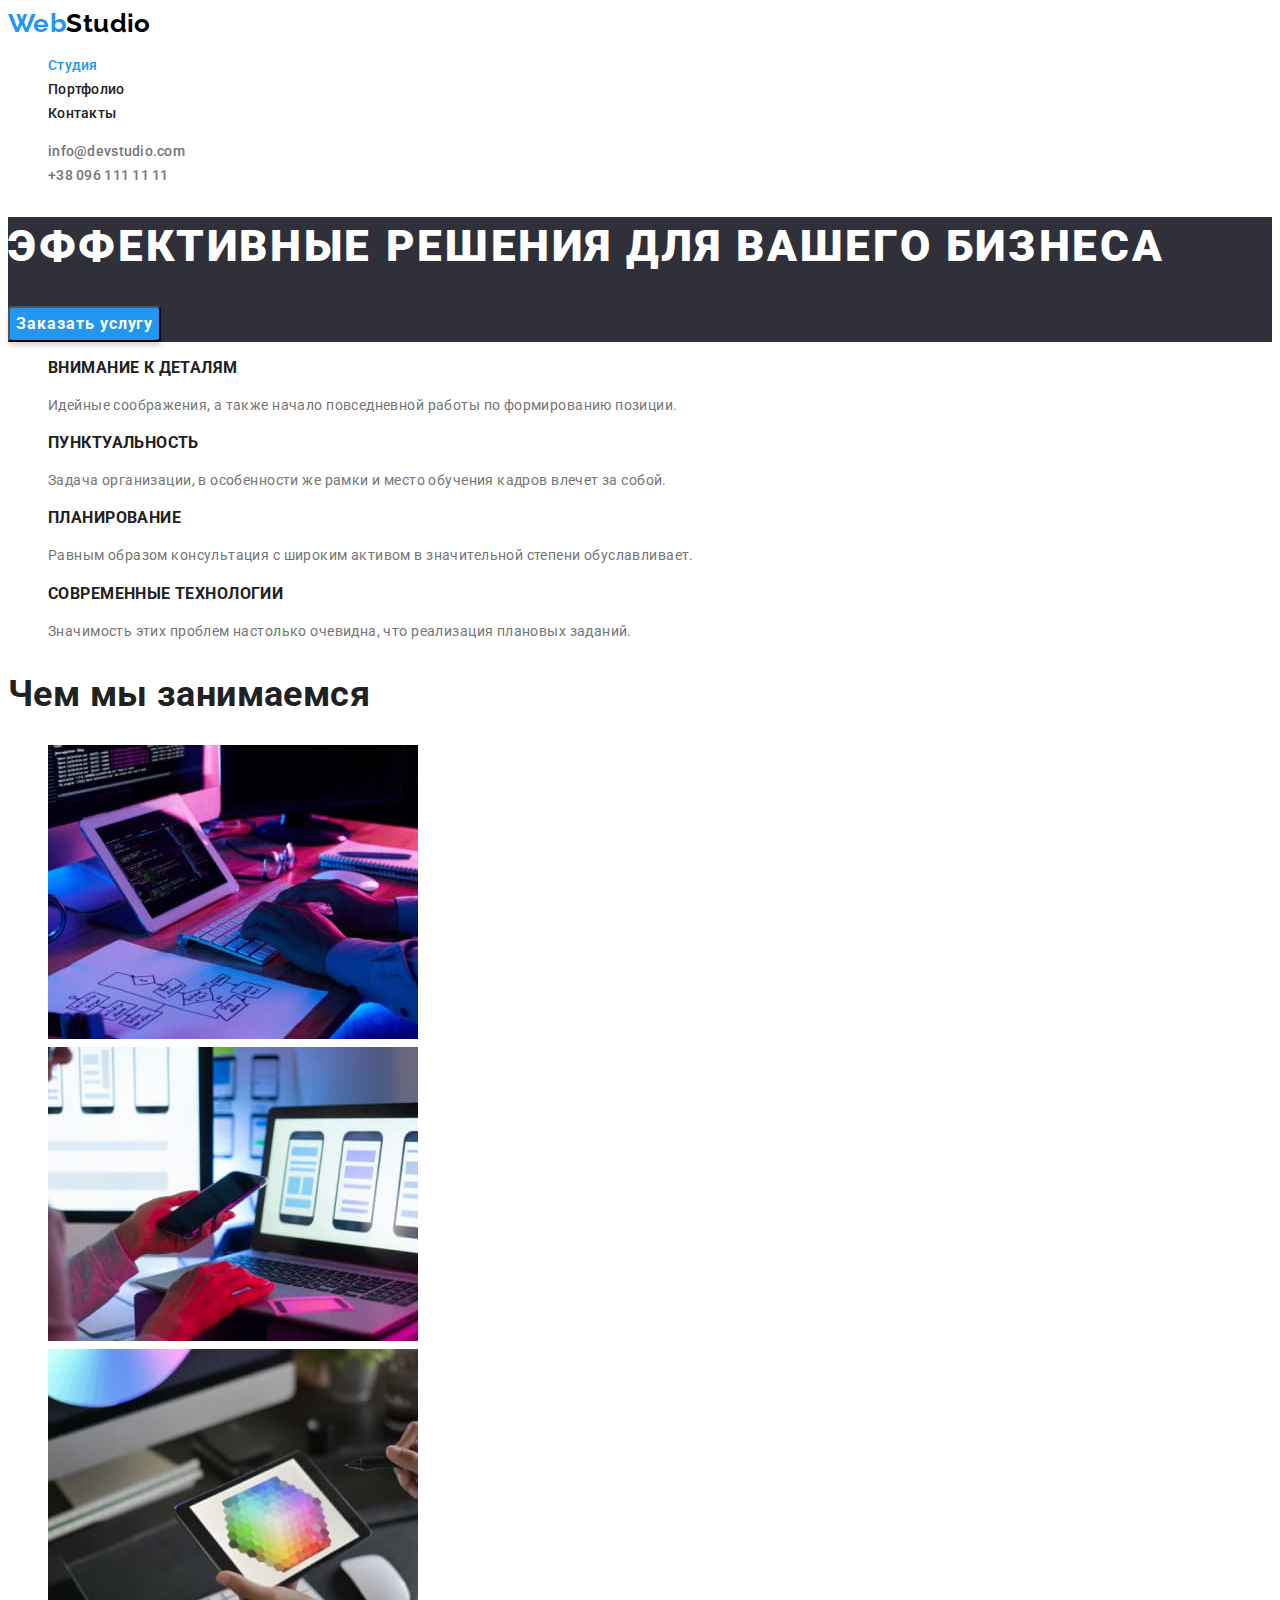
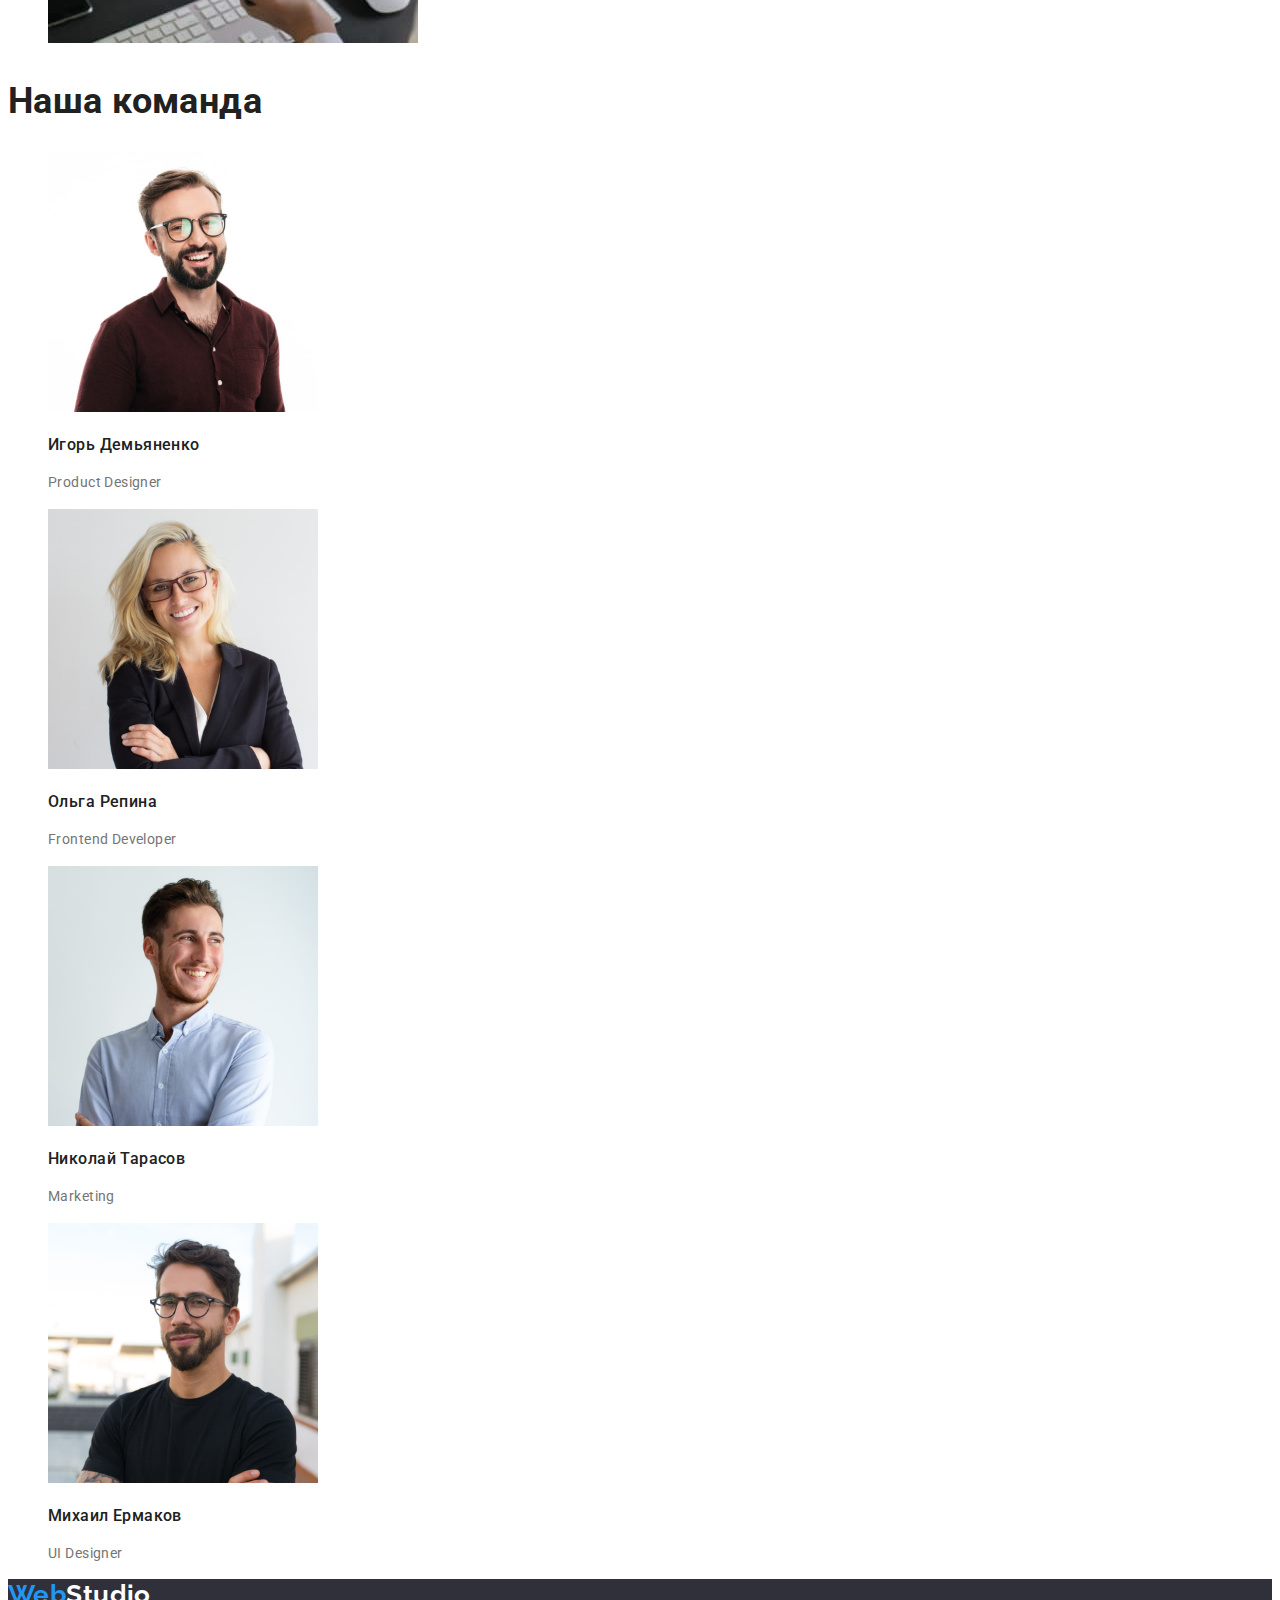
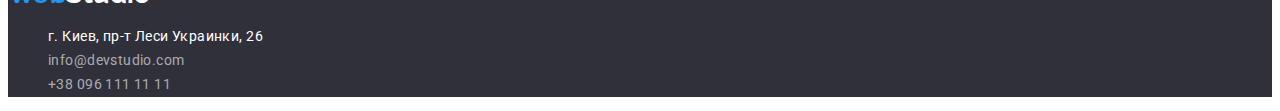
==== index.html @ 273ff17f "склонировал репозиторий" ====
<!DOCTYPE html>
<html lang="ru">
  <head>
    <meta charset="UTF-8" />
    <meta http-equiv="X-UA-Compatible" content="IE=edge" />
    <meta name="viewport" content="width=device-width, initial-scale=1.0" />
    <link
      rel="stylesheet"
      href="https://cdnjs.cloudflare.com/ajax/libs/modern-normalize/1.1.0/modern-normalize.min.css"
      integrity="sha512-wpPYUAdjBVSE4KJnH1VR1HeZfpl1ub8YT/NKx4PuQ5NmX2tKuGu6U/JRp5y+Y8XG2tV+wKQpNHVUX03MfMFn9Q=="
      crossorigin="anonymous"
      referrerpolicy="no-referrer"
    />
    <link rel="preconnect" href="https://fonts.googleapis.com" />
    <link rel="preconnect" href="https://fonts.gstatic.com" crossorigin />
    <link
      href="https://fonts.googleapis.com/css2?family=Raleway:wght@700&family=Roboto:wght@400;500;700;900&display=swap"
      rel="stylesheet"
    />
    <link rel="stylesheet" href="./css/style.css" />
    <title>Студия</title>
  </head>
  <body>
    <header>
      <nav>
        <a class="logo link" href="./index.html">Web<span class="logo-dark">Studio</span></a>
        <ul class="site-nav list">
          <li class="item"><a class="link current" href="./index.html">Студия</a></li>
          <li class="item"><a class="link" href="./portfolio.html">Портфолио</a></li>
          <li class="item"><a class="link" href="/">Контакты</a></li>
        </ul>
      </nav>
      <ul class="contacts-nav list">
        <li class="item">
          <a class="link" href="mailto:info@devstudio.com">info@devstudio.com</a>
        </li>
        <li class="item"><a class="link" href="tel:+380961111111">+38 096 111 11 11</a></li>
      </ul>
    </header>
    <main>
      <section class="hero">
        <h1 class="hero-title">Эффективные решения для вашего бизнеса</h1>
        <button class="hero-button" type="button">Заказать услугу</button>
      </section>
      <section class="section">
        <div class="container">
          <h2 class="section-title visually-hidden">Наши преимущества</h2>
          <ul class="features list">
            <li class="features-item">
              <h3 class="features-title">Внимание к деталям</h3>
              <p>
                Идейные соображения, а также начало повседневной работы по формированию позиции.
              </p>
            </li>
            <li class="features-item">
              <h3 class="features-title">Пунктуальность</h3>
              <p>
                Задача организации, в особенности же рамки и место обучения кадров влечет за собой.
              </p>
            </li>
            <li class="features-item">
              <h3 class="features-title">Планирование</h3>
              <p>
                Равным образом консультация с широким активом в значительной степени обуславливает.
              </p>
            </li>
            <li class="features-item">
              <h3 class="features-title">Современные технологии</h3>
              <p>Значимость этих проблем настолько очевидна, что реализация плановых заданий.</p>
            </li>
          </ul>
        </div>
      </section>
      <section class="section">
        <div>
          <h2 class="section-title">Чем мы занимаемся</h2>
          <ul class="section-img list">
            <li><img src="./images/box1.jpg" alt="Работа за компьютером" width="370" /></li>
            <li><img src="./images/box2.jpg" alt="Работа с телефоном" width="370" /></li>
            <li><img src="./images/box3.jpg" alt="Работа с планшетом" width="370" /></li>
          </ul>
        </div>
      </section>
      <section class="section">
        <div>
          <h2 class="section-title">Наша команда</h2>
          <ul class="section-items list">
            <li>
              <img src="./images/ihor.jpg" alt="Игорь Демьяненко" width="270" />
              <h3 class="section-header">Игорь Демьяненко</h3>
              <p lang="en">Product Designer</p>
            </li>
            <li>
              <img src="./images/olha.jpg" alt="Ольга Репина" width="270" />
              <h3 class="section-header">Ольга Репина</h3>
              <p lang="en">Frontend Developer</p>
            </li>
            <li>
              <img src="./images/nikolai.jpg" alt="Николай Тарасов" width="270" />
              <h3 class="section-header">Николай Тарасов</h3>
              <p lang="en">Marketing</p>
            </li>
            <li>
              <img src="./images/mihail.jpg" alt="Михаил Ермаков" width="270" />
              <h3 class="section-header">Михаил Ермаков</h3>
              <p lang="en">UI Designer</p>
            </li>
          </ul>
        </div>
      </section>
    </main>
    <footer>
      <section class="footer">
        <a class="logo link" href="./index.html">Web<span class="logo-white">Studio</span></a>
        <address class="adress">
          <ul class="adress-info list">
            <li class="item-text">г. Киев, пр-т Леси Украинки, 26</li>
            <li class="item">
              <a class="link" href="mailto:info@devstudio.com">info@devstudio.com</a>
            </li>
            <li class="item"><a class="link" href="tel:+380961111111">+38 096 111 11 11</a></li>
          </ul>
        </address>
      </section>
    </footer>
  </body>
</html>
---- css/style.css ----
:root {
  --text-color-logo: #2196f3;
  --text-color-sec: #212121;
  --text-color-main: #757575;
  --text-color-white: #ffffff;
  --herobgc: #2f303a;
  --mainbgc: #ffffff;
  --secbgc: #f5f4fa;
}
body {
  font-family: Roboto, sans-serif;
  font-size: 14px;
  line-height: 1.71;
  letter-spacing: 0.03em;
  color: var(--text-color-main);
}
.link {
  text-decoration: none;
}
.list {
  list-style-type: none;
}
/* header */
.logo {
  font-family: Raleway;
  font-weight: 700;
  font-size: 26px;
  line-height: 1.19;
  color: var(--text-color-logo);
}
.logo-dark {
  color: #000000;
}
.logo-white {
  color: var(--text-color-white);
}
.site-nav .link:hover,
.site-nav .link:focus {
  color: var(--text-color-logo);
}
.site-nav .link.current {
  color: var(--text-color-logo);
}
.site-nav .link {
  font-weight: 500;
  line-height: 1.14;
  letter-spacing: 0.02em;
  color: var(--text-color-sec);
}
.contacts-nav .link {
  font-weight: 500;
  line-height: 1.14;
  letter-spacing: 0.02em;
  color: var(--text-color-main);
}
.contacts-nav .link:focus,
.contacts-nav .link:hover {
  color: var(--text-color-logo);
}
/* Studio */ /* hero */
.hero {
  background: var(--herobgc);
}
.hero-title {
  font-weight: 900;
  font-size: 44px;
  line-height: 1.36;
  letter-spacing: 0.06em;
  text-transform: uppercase;
  color: var(--text-color-white);
}
.hero-button {
  cursor: pointer;
  font-family: Roboto;
  font-weight: 700;
  font-size: 16px;
  line-height: 1.87;
  text-align: center;
  letter-spacing: 0.06em;
  color: var(--text-color-white);

  background: var(--text-color-logo);
  box-shadow: 0px 4px 4px rgba(0, 0, 0, 0.15);
  border-radius: 4px;
}
/* main */
.section-title {
  font-weight: 700;
  font-size: 36px;
  line-height: 1.16;
  color: var(--text-color-sec);
}
.visually-hidden {
  position: absolute;
  clip: rect(0 0 0 0);
  width: 1px;
  height: 1px;
  margin: -1px;
}
.features-title {
  font-weight: 700;
  line-height: 1.14;
  text-transform: uppercase;
  color: var(--text-color-sec);
}
.section-header {
  font-weight: 500;
  font-size: 16px;
  line-height: 1.18;
  color: var(--text-color-sec);
}

/* footer */
.footer {
  background: var(--herobgc);
}
.adress {
  font-style: normal;
}
.list .item-text {
  color: var(--text-color-white);
}
.adress-info .link {
  color: rgba(255, 255, 255, 0.6);
}
.adress-info .link:focus,
.adress-info .link:hover {
  color: var(--text-color-logo);
}

/* portfolio */
/* button */
.filter .filter-button:focus,
.filter .filter-button:hover {
  color: var(--text-color-white);
  background-color: var(--text-color-logo);
  box-shadow: 0px 3px 1px rgba(0, 0, 0, 0.1), 0px 1px 2px rgba(0, 0, 0, 0.08),
    0px 2px 2px rgba(0, 0, 0, 0.12);
  border-radius: 4px;
}

.filter-button {
  cursor: pointer;
  font-weight: 500;
  font-size: 16px;
  line-height: 1.62;
  text-align: center;
  color: var(--text-color-sec);
  background-color: var(--secbgc);
  border-radius: 4px;
}
.section-items .subtitle {
  font-weight: 700;
  font-size: 18px;
  line-height: 2;
  letter-spacing: 0.06em;
  color: var(--text-color-sec);
}
.section-items .text {
  font-size: 16px;
  line-height: 1.87;
}
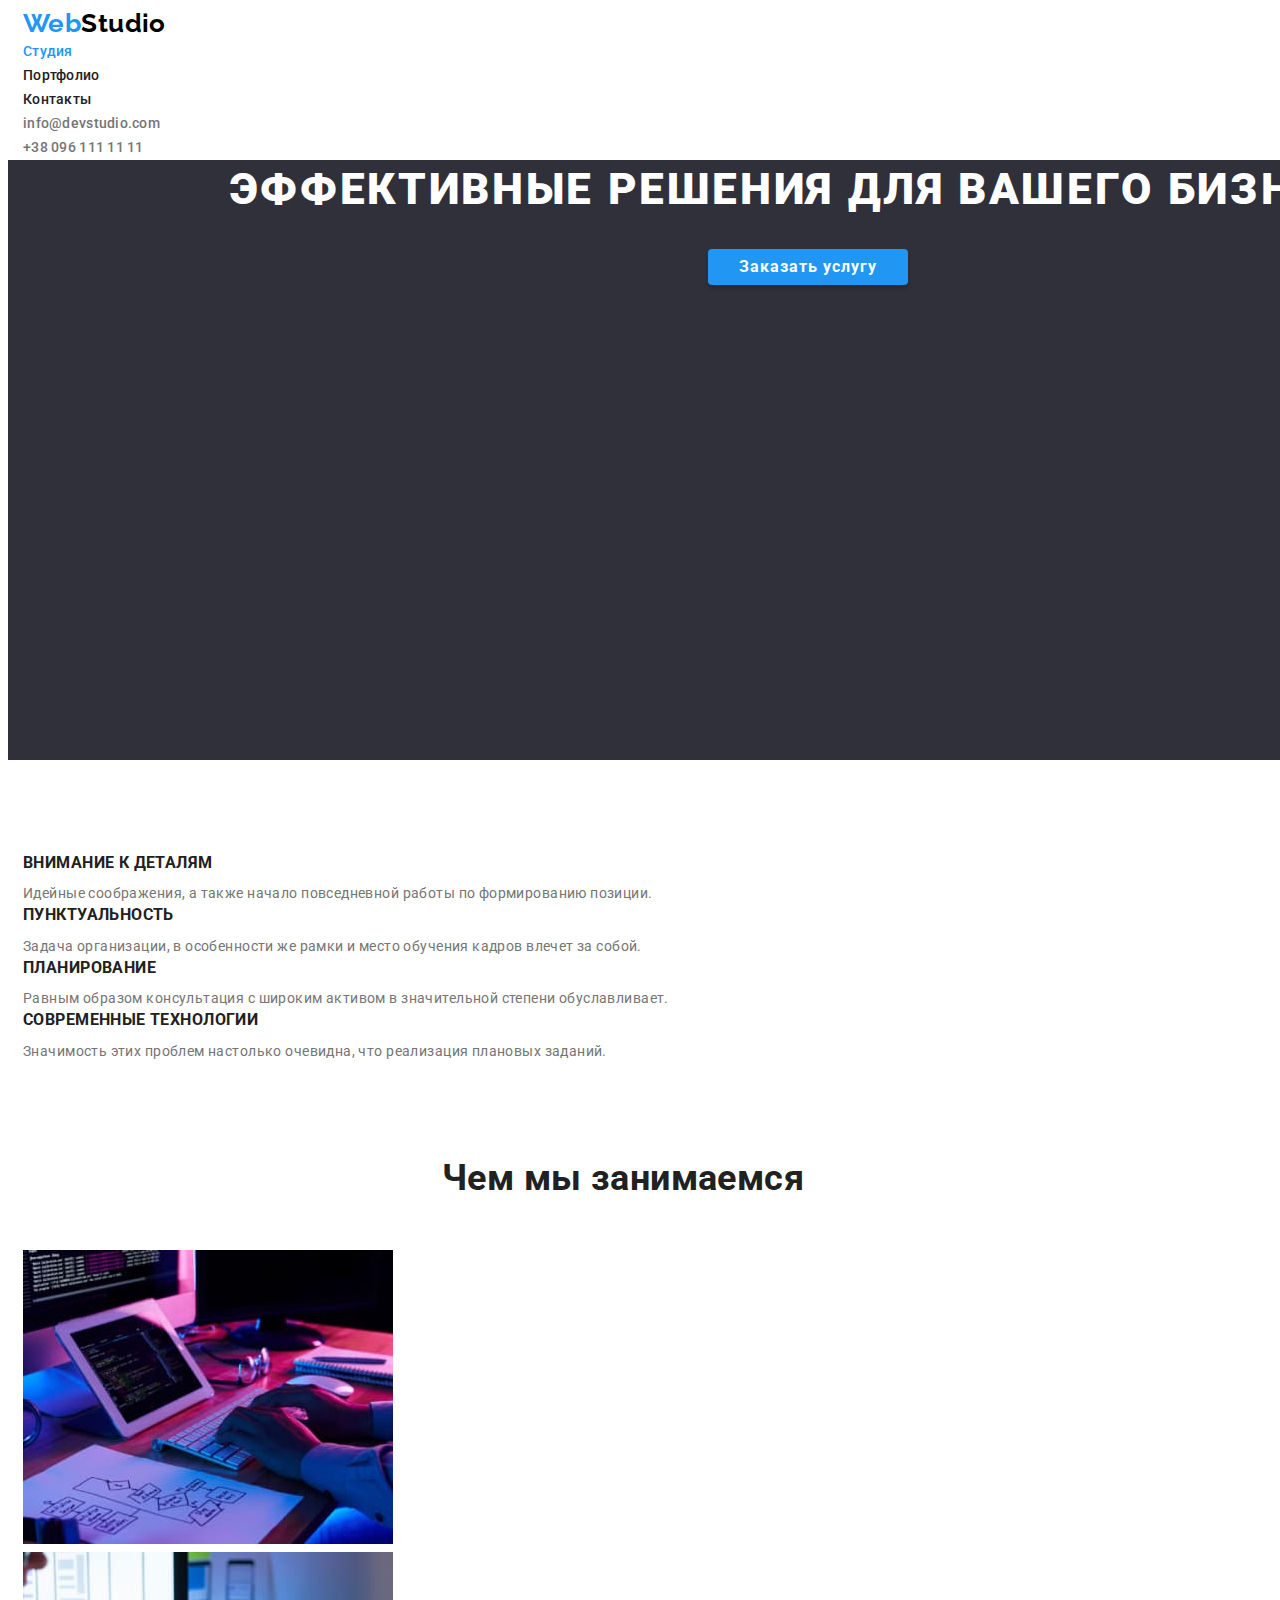
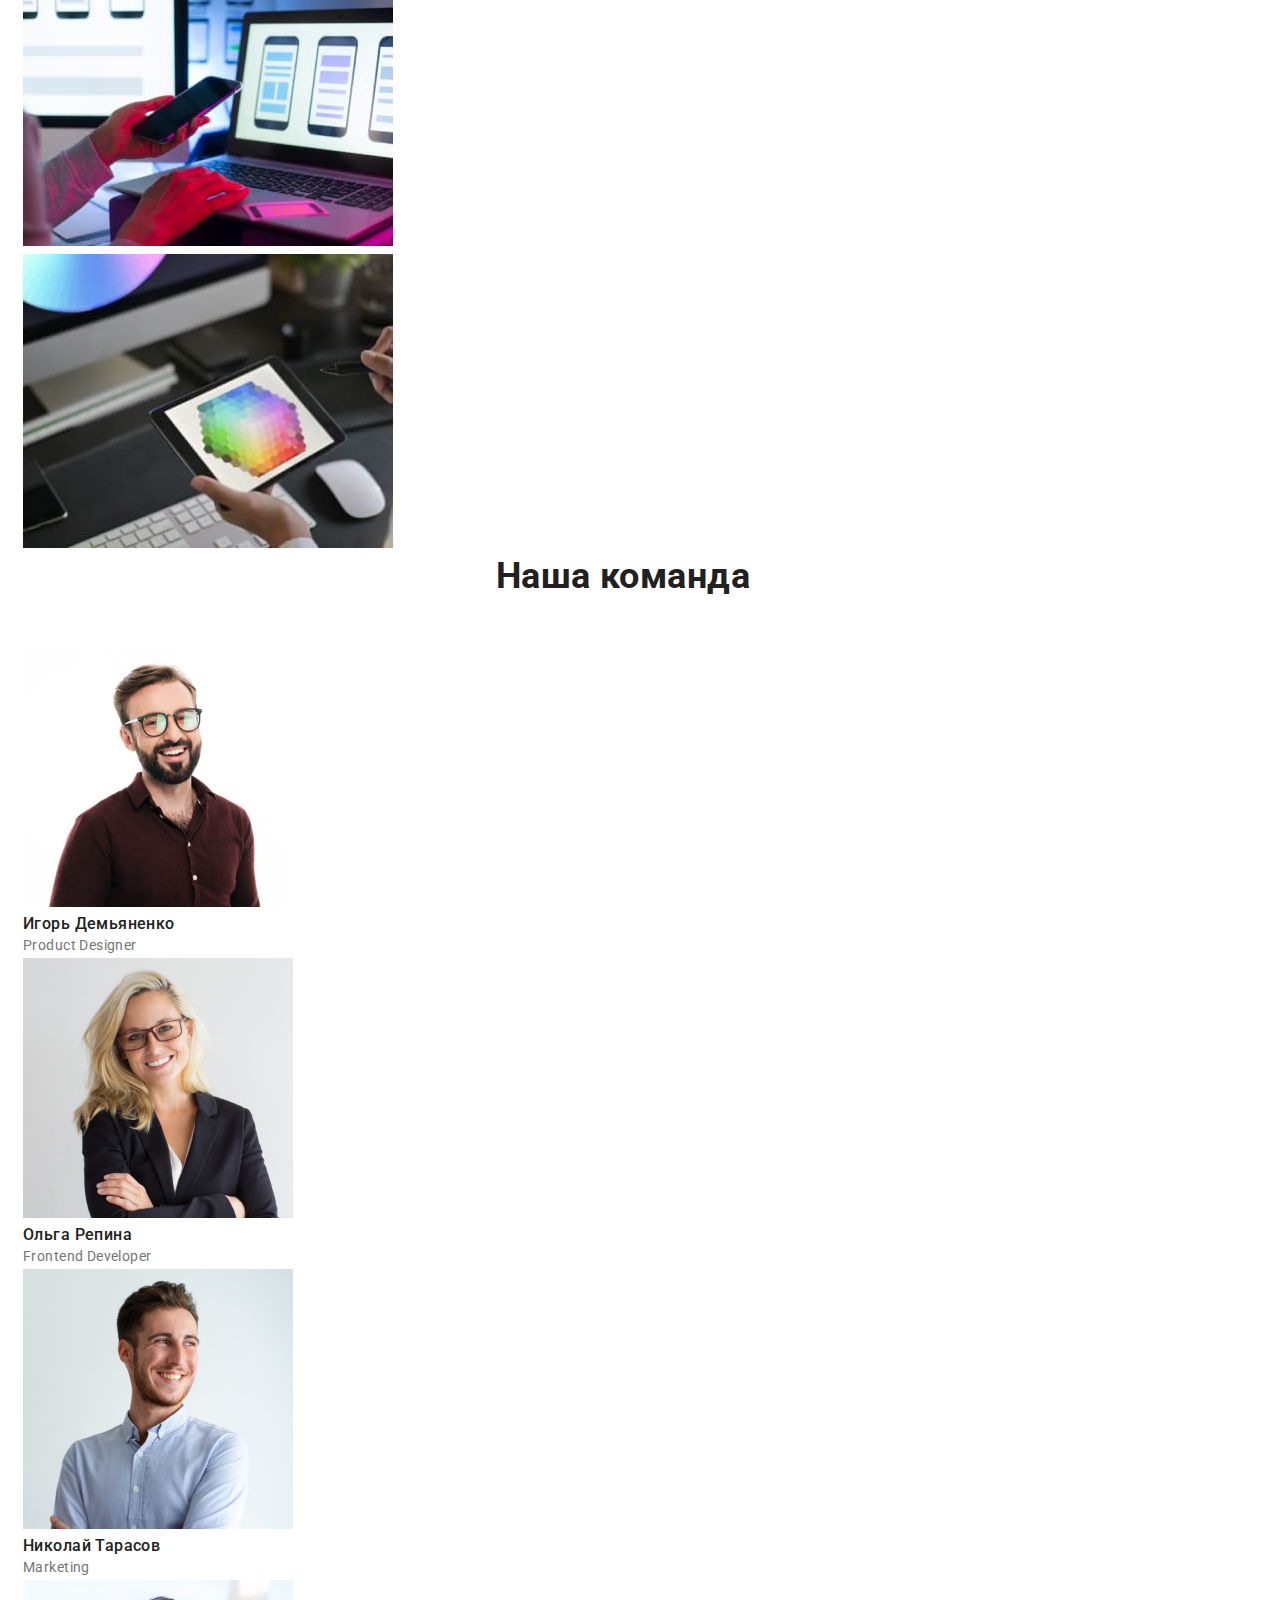
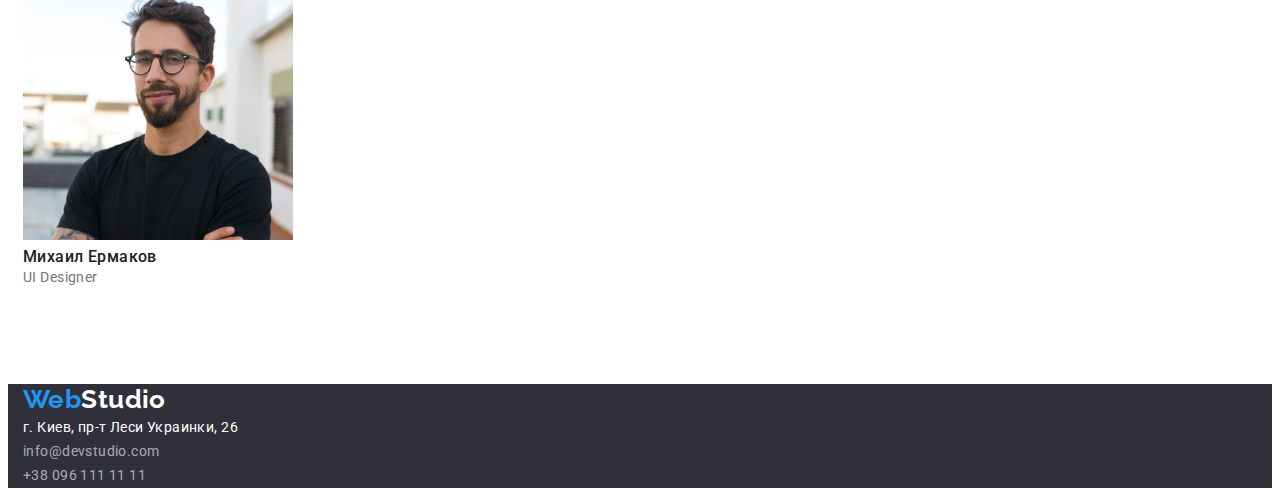
==== commit b740e0d1: "Добавил отступы" ====
--- a/index.html
+++ b/index.html
@@ -4,6 +4,13 @@
     <meta charset="UTF-8" />
     <meta http-equiv="X-UA-Compatible" content="IE=edge" />
     <meta name="viewport" content="width=device-width, initial-scale=1.0" />
+
+    <link rel="preconnect" href="https://fonts.googleapis.com" />
+    <link rel="preconnect" href="https://fonts.gstatic.com" crossorigin />
+    <link
+      href="https://fonts.googleapis.com/css2?family=Raleway:wght@700&family=Roboto:wght@400;500;700;900&display=swap"
+      rel="stylesheet"
+    />
     <link
       rel="stylesheet"
       href="https://cdnjs.cloudflare.com/ajax/libs/modern-normalize/1.1.0/modern-normalize.min.css"
@@ -11,31 +18,27 @@
       crossorigin="anonymous"
       referrerpolicy="no-referrer"
     />
-    <link rel="preconnect" href="https://fonts.googleapis.com" />
-    <link rel="preconnect" href="https://fonts.gstatic.com" crossorigin />
-    <link
-      href="https://fonts.googleapis.com/css2?family=Raleway:wght@700&family=Roboto:wght@400;500;700;900&display=swap"
-      rel="stylesheet"
-    />
     <link rel="stylesheet" href="./css/style.css" />
     <title>Студия</title>
   </head>
   <body>
     <header>
-      <nav>
-        <a class="logo link" href="./index.html">Web<span class="logo-dark">Studio</span></a>
-        <ul class="site-nav list">
-          <li class="item"><a class="link current" href="./index.html">Студия</a></li>
-          <li class="item"><a class="link" href="./portfolio.html">Портфолио</a></li>
-          <li class="item"><a class="link" href="/">Контакты</a></li>
+      <div class="container">
+        <nav>
+          <a class="logo link" href="./index.html">Web<span class="logo-dark">Studio</span></a>
+          <ul class="site-nav list">
+            <li class="item"><a class="link current" href="./index.html">Студия</a></li>
+            <li class="item"><a class="link" href="./portfolio.html">Портфолио</a></li>
+            <li class="item"><a class="link" href="/">Контакты</a></li>
+          </ul>
+        </nav>
+        <ul class="contacts-nav list">
+          <li class="item">
+            <a class="link" href="mailto:info@devstudio.com">info@devstudio.com</a>
+          </li>
+          <li class="item"><a class="link" href="tel:+380961111111">+38 096 111 11 11</a></li>
         </ul>
-      </nav>
-      <ul class="contacts-nav list">
-        <li class="item">
-          <a class="link" href="mailto:info@devstudio.com">info@devstudio.com</a>
-        </li>
-        <li class="item"><a class="link" href="tel:+380961111111">+38 096 111 11 11</a></li>
-      </ul>
+      </div>
     </header>
     <main>
       <section class="hero">
@@ -72,7 +75,7 @@
         </div>
       </section>
       <section class="section">
-        <div>
+        <div class="container">
           <h2 class="section-title">Чем мы занимаемся</h2>
           <ul class="section-img list">
             <li><img src="./images/box1.jpg" alt="Работа за компьютером" width="370" /></li>
@@ -82,7 +85,7 @@
         </div>
       </section>
       <section class="section">
-        <div>
+        <div class="container">
           <h2 class="section-title">Наша команда</h2>
           <ul class="section-items list">
             <li>
@@ -111,16 +114,18 @@
     </main>
     <footer>
       <section class="footer">
-        <a class="logo link" href="./index.html">Web<span class="logo-white">Studio</span></a>
-        <address class="adress">
-          <ul class="adress-info list">
-            <li class="item-text">г. Киев, пр-т Леси Украинки, 26</li>
-            <li class="item">
-              <a class="link" href="mailto:info@devstudio.com">info@devstudio.com</a>
-            </li>
-            <li class="item"><a class="link" href="tel:+380961111111">+38 096 111 11 11</a></li>
-          </ul>
-        </address>
+        <div class="container">
+          <a class="logo link" href="./index.html">Web<span class="logo-white">Studio</span></a>
+          <address class="adress">
+            <ul class="adress-info list">
+              <li class="item-text">г. Киев, пр-т Леси Украинки, 26</li>
+              <li class="item">
+                <a class="link" href="mailto:info@devstudio.com">info@devstudio.com</a>
+              </li>
+              <li class="item"><a class="link" href="tel:+380961111111">+38 096 111 11 11</a></li>
+            </ul>
+          </address>
+        </div>
       </section>
     </footer>
   </body>
--- a/css/style.css
+++ b/css/style.css
@@ -14,11 +14,25 @@
   letter-spacing: 0.03em;
   color: var(--text-color-main);
 }
+h1,
+h2,
+h3,
+p {
+  margin-top: 0;
+  margin-bottom: 0;
+}
 .link {
   text-decoration: none;
 }
 .list {
   list-style-type: none;
+  padding: 0;
+  margin: 0;
+}
+.container {
+  width: 1200px;
+  padding-left: 15px;
+  padding-right: 15px;
 }
 /* header */
 .logo {
@@ -59,9 +73,14 @@
 }
 /* Studio */ /* hero */
 .hero {
+  margin-bottom: 94px;
+  text-align: center;
+  width: 1600px;
+  height: 600px;
   background: var(--herobgc);
 }
 .hero-title {
+  margin-bottom: 30px;
   font-weight: 900;
   font-size: 44px;
   line-height: 1.36;
@@ -78,13 +97,16 @@
   text-align: center;
   letter-spacing: 0.06em;
   color: var(--text-color-white);
-
-  background: var(--text-color-logo);
+  min-width: 200px;
+  background-color: var(--text-color-logo);
   box-shadow: 0px 4px 4px rgba(0, 0, 0, 0.15);
   border-radius: 4px;
+  border-color: transparent;
 }
 /* main */
 .section-title {
+  margin-bottom: 50px;
+  text-align: center;
   font-weight: 700;
   font-size: 36px;
   line-height: 1.16;
@@ -97,11 +119,18 @@
   height: 1px;
   margin: -1px;
 }
+.features {
+  margin-bottom: 94px;
+}
 .features-title {
+  margin-bottom: 10px;
   font-weight: 700;
   line-height: 1.14;
   text-transform: uppercase;
   color: var(--text-color-sec);
+}
+.section-items {
+  margin-bottom: 94px;
 }
 .section-header {
   font-weight: 500;
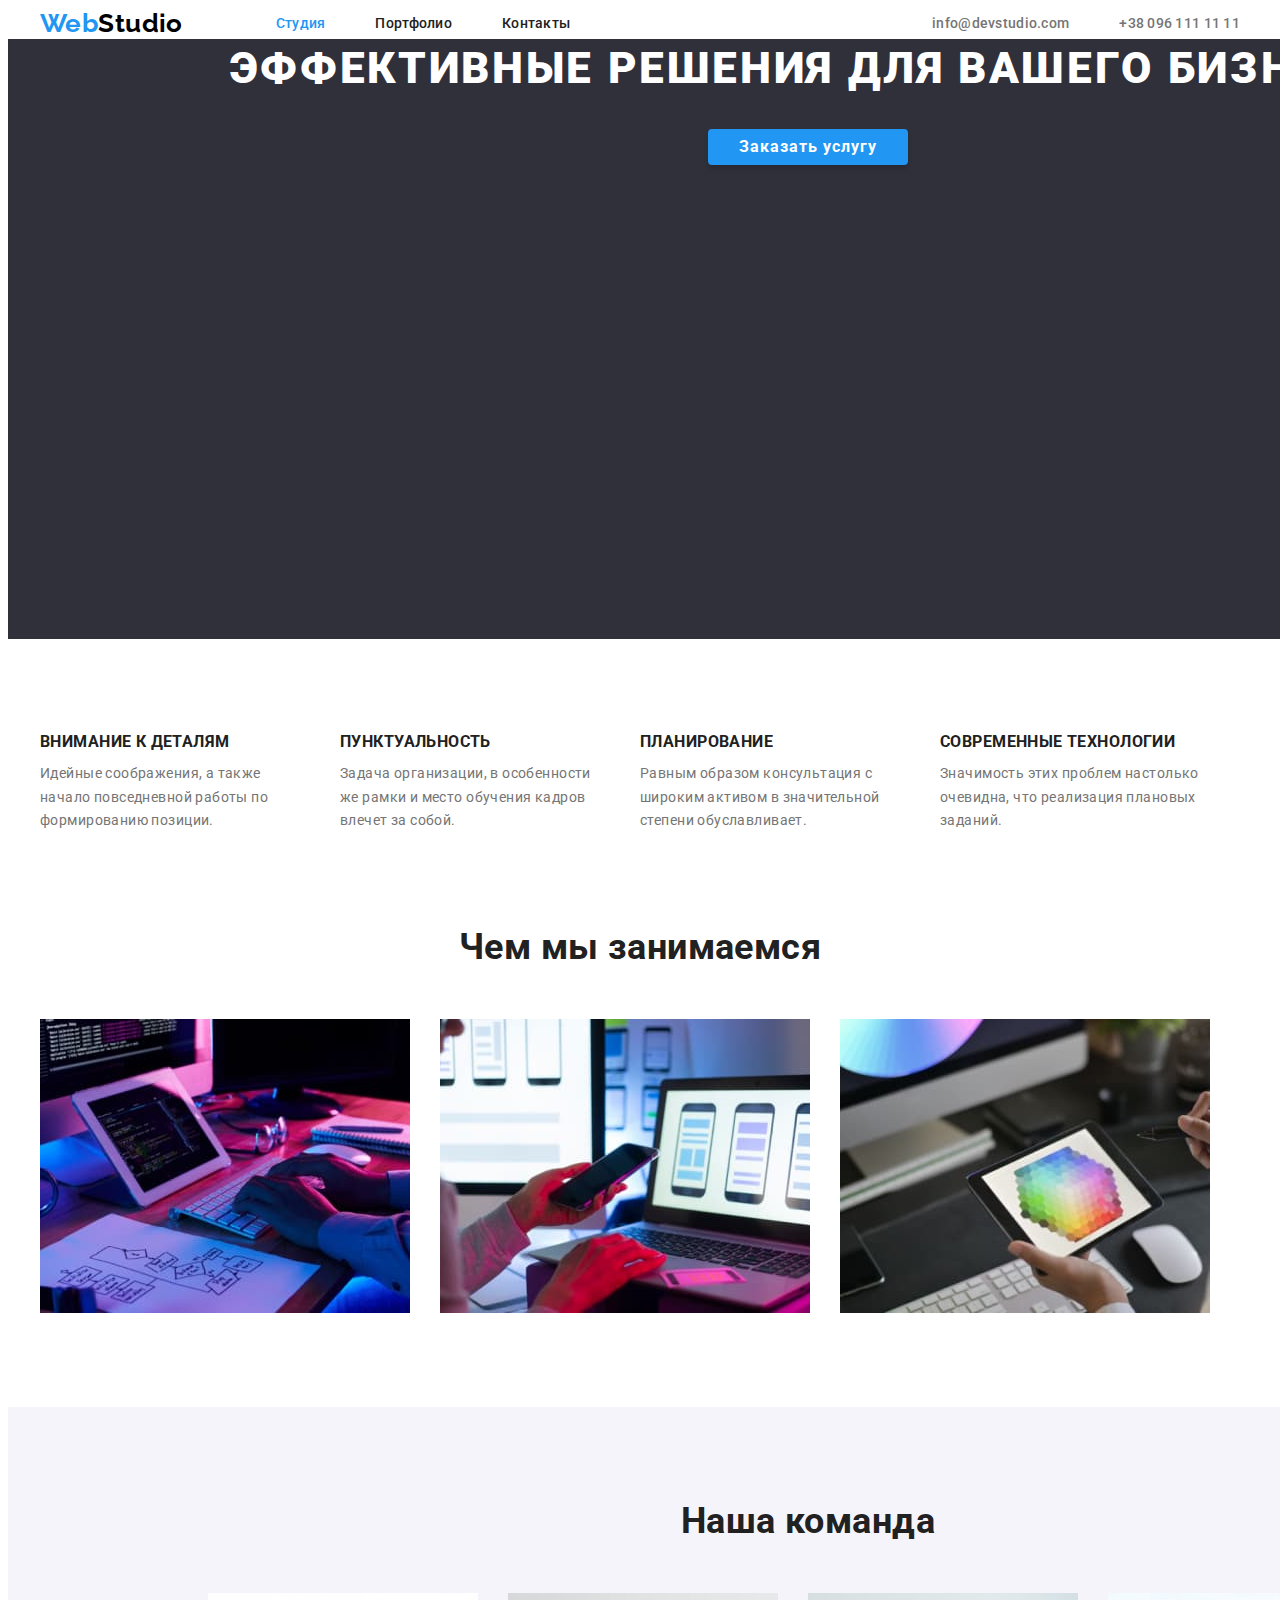
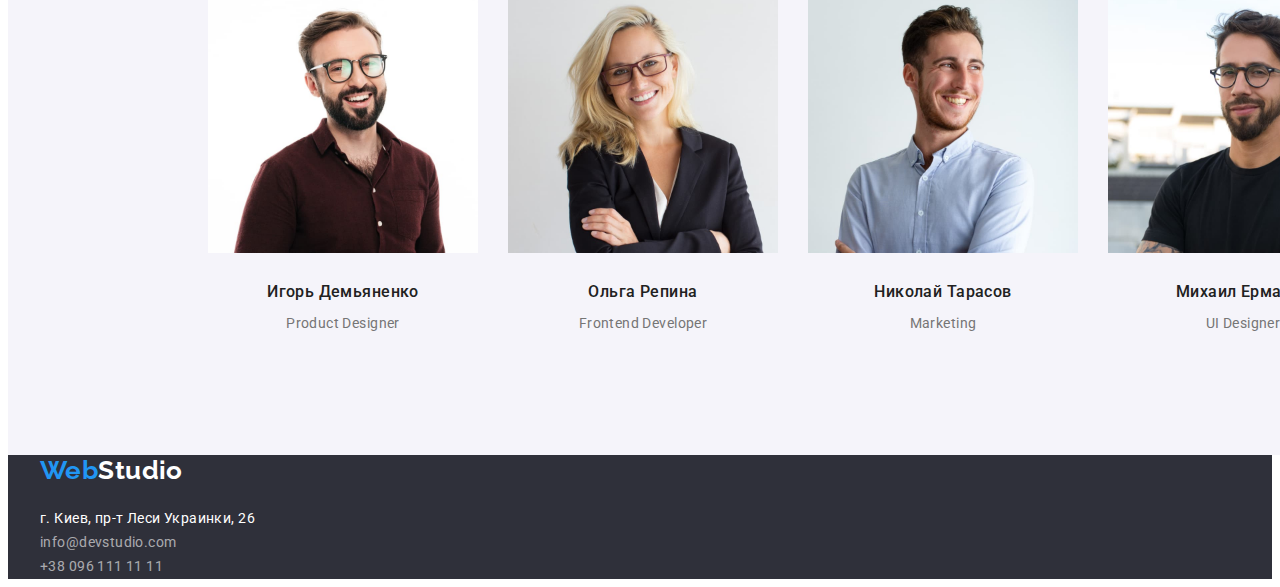
==== commit 79e11538: "начал делать позиционирование" ====
--- a/index.html
+++ b/index.html
@@ -22,9 +22,9 @@
     <title>Студия</title>
   </head>
   <body>
-    <header>
-      <div class="container">
-        <nav>
+    <header class="page-header">
+      <div class="container main-nav">
+        <nav class="left-nav">
           <a class="logo link" href="./index.html">Web<span class="logo-dark">Studio</span></a>
           <ul class="site-nav list">
             <li class="item"><a class="link current" href="./index.html">Студия</a></li>
@@ -78,35 +78,40 @@
         <div class="container">
           <h2 class="section-title">Чем мы занимаемся</h2>
           <ul class="section-img list">
-            <li><img src="./images/box1.jpg" alt="Работа за компьютером" width="370" /></li>
-            <li><img src="./images/box2.jpg" alt="Работа с телефоном" width="370" /></li>
-            <li><img src="./images/box3.jpg" alt="Работа с планшетом" width="370" /></li>
+            <li class="section-item">
+              <img class="picture" src="./images/box1.jpg" alt="Работа за компьютером" width="370" />
+            </li>
+            <li class="section-item">
+              <img class="picture" src="./images/box2.jpg" alt="Работа с телефоном" width="370" />
+            </li>
+            <img class="picture" src="./images/box3.jpg" alt="Работа с планшетом" width="370" />
+            </li>
           </ul>
         </div>
       </section>
-      <section class="section">
+      <section class="section-team">
         <div class="container">
-          <h2 class="section-title">Наша команда</h2>
-          <ul class="section-items list">
-            <li>
-              <img src="./images/ihor.jpg" alt="Игорь Демьяненко" width="270" />
+          <h2 class="section-title subject">Наша команда</h2>
+          <ul class="section-desc list">
+            <li class="item">
+              <img class="picture" src="./images/ihor.jpg" alt="Игорь Демьяненко" width="270" />
               <h3 class="section-header">Игорь Демьяненко</h3>
-              <p lang="en">Product Designer</p>
+              <p class="text" lang="en">Product Designer</p>
             </li>
-            <li>
-              <img src="./images/olha.jpg" alt="Ольга Репина" width="270" />
+            <li class="item">
+              <img class="picture" src="./images/olha.jpg" alt="Ольга Репина" width="270" />
               <h3 class="section-header">Ольга Репина</h3>
-              <p lang="en">Frontend Developer</p>
+              <p class="text" lang="en">Frontend Developer</p>
             </li>
-            <li>
-              <img src="./images/nikolai.jpg" alt="Николай Тарасов" width="270" />
+            <li class="item">
+              <img class="picture" src="./images/nikolai.jpg" alt="Николай Тарасов" width="270" />
               <h3 class="section-header">Николай Тарасов</h3>
-              <p lang="en">Marketing</p>
+              <p class="text" lang="en">Marketing</p>
             </li>
-            <li>
-              <img src="./images/mihail.jpg" alt="Михаил Ермаков" width="270" />
+            <li class="item">
+              <img class="picture" src="./images/mihail.jpg" alt="Михаил Ермаков" width="270" />
               <h3 class="section-header">Михаил Ермаков</h3>
-              <p lang="en">UI Designer</p>
+              <p class="text" lang="en">UI Designer</p>
             </li>
           </ul>
         </div>
--- a/css/style.css
+++ b/css/style.css
@@ -33,9 +33,19 @@
   width: 1200px;
   padding-left: 15px;
   padding-right: 15px;
+  margin-left: auto;
+  margin-right: auto;
 }
 /* header */
+.main-nav {
+  display: flex;
+  align-items: center;
+}
+.left-nav {
+  display: flex;
+}
 .logo {
+  margin-right: 93px;
   font-family: Raleway;
   font-weight: 700;
   font-size: 26px;
@@ -48,6 +58,13 @@
 .logo-white {
   color: var(--text-color-white);
 }
+.site-nav {
+  display: flex;
+  align-items: center;
+}
+.site-nav .item:not(:last-child) {
+  margin-right: 50px;
+}
 .site-nav .link:hover,
 .site-nav .link:focus {
   color: var(--text-color-logo);
@@ -60,6 +77,13 @@
   line-height: 1.14;
   letter-spacing: 0.02em;
   color: var(--text-color-sec);
+}
+.contacts-nav {
+  display: flex;
+  margin-left: auto;
+}
+.contacts-nav .item:not(:last-child) {
+  margin-right: 50px;
 }
 .contacts-nav .link {
   font-weight: 500;
@@ -74,9 +98,11 @@
 /* Studio */ /* hero */
 .hero {
   margin-bottom: 94px;
+  margin-left: auto;
+  margin-right: auto;
   text-align: center;
   width: 1600px;
-  height: 600px;
+  min-height: 600px;
   background: var(--herobgc);
 }
 .hero-title {
@@ -120,7 +146,14 @@
   margin: -1px;
 }
 .features {
-  margin-bottom: 94px;
+  display: flex;
+  margin-bottom: 94px;
+}
+.features-item {
+  width: 270px;
+}
+.features-item:not(:last-child) {
+  margin-right: 30px;
 }
 .features-title {
   margin-bottom: 10px;
@@ -129,10 +162,41 @@
   text-transform: uppercase;
   color: var(--text-color-sec);
 }
-.section-items {
-  margin-bottom: 94px;
+.section-img {
+  display: flex;
+  margin-bottom: 94px;
+}
+.section-item:not(:last-child) {
+  margin-right: 30px;
+}
+.picture {
+  display: block;
+}
+.section-team {
+  width: 1600px;
+  min-height: 648px;
+  margin-left: auto;
+  margin-right: auto;
+  background-color: var(--secbgc);
+}
+.subject {
+  padding-top: 94px;
+  padding-bottom: 50px;
+  margin-bottom: 0px;
+}
+.section-desc {
+  display: flex;
+  text-align: center;
+  /* padding-bottom: 94px; */
+}
+.section-desc .item:not(:last-child) {
+  margin-right: 30px;
+}
+.section-desc .text {
+  padding-top: 10px;
 }
 .section-header {
+  padding-top: 30px;
   font-weight: 500;
   font-size: 16px;
   line-height: 1.18;
@@ -145,6 +209,7 @@
 }
 .adress {
   font-style: normal;
+  margin-top: 20px;
 }
 .list .item-text {
   color: var(--text-color-white);
@@ -158,6 +223,7 @@
 }
 
 /* portfolio */
+
 /* button */
 .filter .filter-button:focus,
 .filter .filter-button:hover {
@@ -178,6 +244,11 @@
   background-color: var(--secbgc);
   border-radius: 4px;
 }
+.section-items {
+  display: flex;
+  flex-wrap: wrap;
+  margin-bottom: 94px;
+}
 .section-items .subtitle {
   font-weight: 700;
   font-size: 18px;
@@ -189,3 +260,13 @@
   font-size: 16px;
   line-height: 1.87;
 }
+.section-item {
+  margin-bottom: 30px;
+  margin-right: 30px;
+}
+.section-item:nth-child(3n) {
+  margin-right: 0;
+}
+.section-item:nth-last-child(-n + 3) {
+  margin-bottom: 0px;
+}
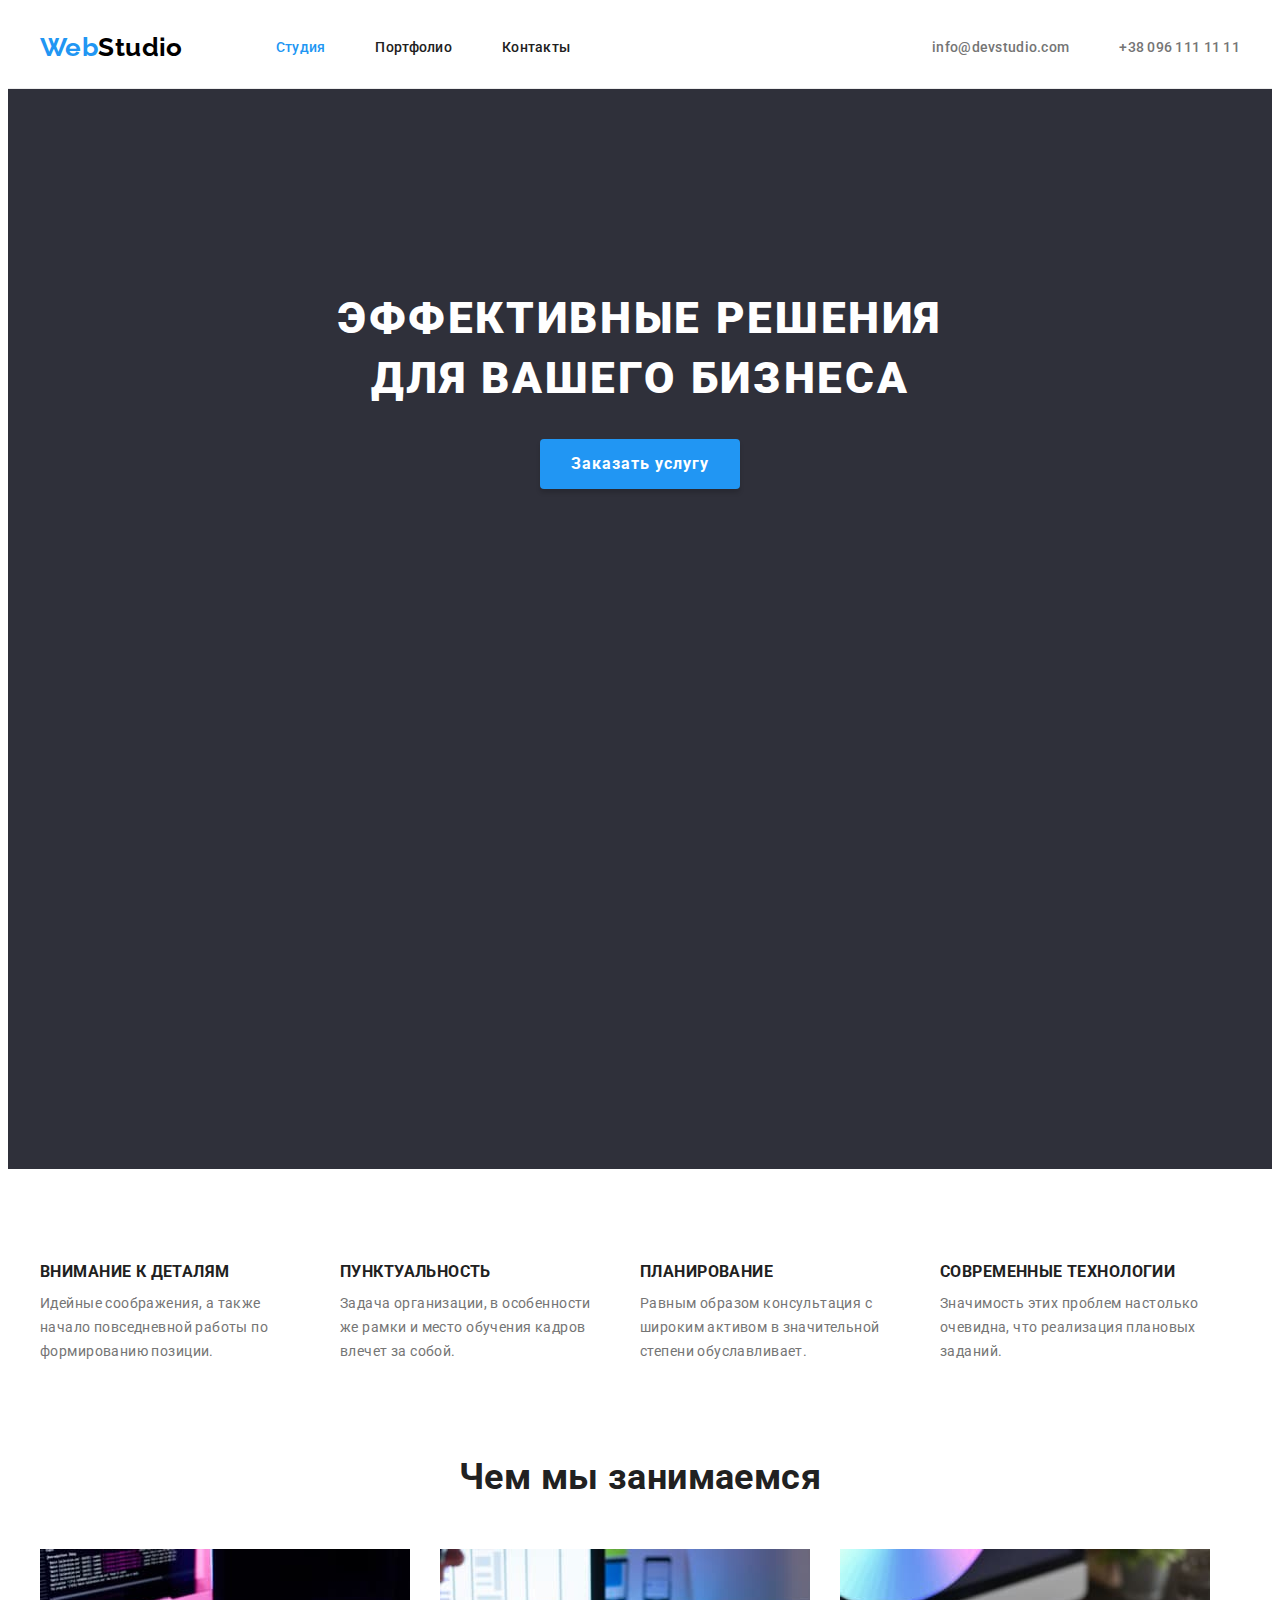
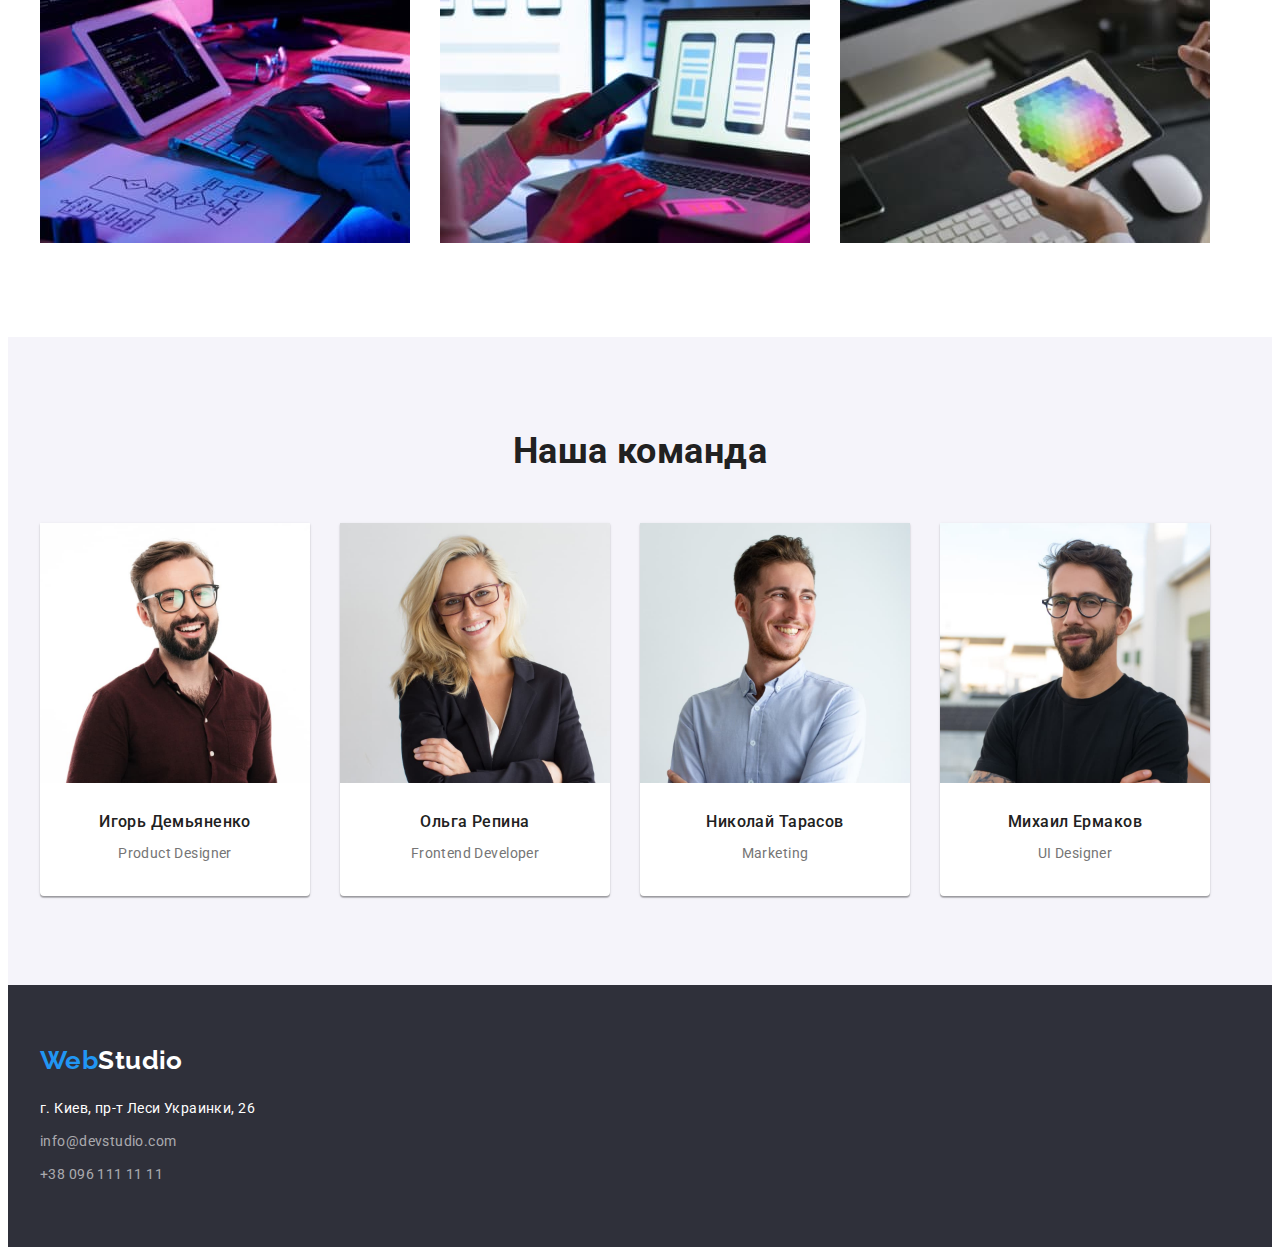
==== commit 013deadf: "Закончил позиционирование" ====
--- a/index.html
+++ b/index.html
@@ -22,6 +22,7 @@
     <title>Студия</title>
   </head>
   <body>
+    <!-- header -->
     <header class="page-header">
       <div class="container main-nav">
         <nav class="left-nav">
@@ -41,10 +42,13 @@
       </div>
     </header>
     <main>
+      <!-- hero -->
       <section class="hero">
+        <!-- <div class="container"> -->
         <h1 class="hero-title">Эффективные решения для вашего бизнеса</h1>
         <button class="hero-button" type="button">Заказать услугу</button>
       </section>
+      <!-- Наши преимущества -->
       <section class="section">
         <div class="container">
           <h2 class="section-title visually-hidden">Наши преимущества</h2>
@@ -74,56 +78,75 @@
           </ul>
         </div>
       </section>
+      <!-- Чем мы занимаемся -->
       <section class="section">
         <div class="container">
           <h2 class="section-title">Чем мы занимаемся</h2>
           <ul class="section-img list">
             <li class="section-item">
-              <img class="picture" src="./images/box1.jpg" alt="Работа за компьютером" width="370" />
+              <img
+                class="picture"
+                src="./images/box1.jpg"
+                alt="Работа за компьютером"
+                width="370"
+              />
             </li>
             <li class="section-item">
               <img class="picture" src="./images/box2.jpg" alt="Работа с телефоном" width="370" />
             </li>
-            <img class="picture" src="./images/box3.jpg" alt="Работа с планшетом" width="370" />
+            <li class="section-item">
+              <img class="picture" src="./images/box3.jpg" alt="Работа с планшетом" width="370" />
             </li>
           </ul>
         </div>
       </section>
+      <!-- Наша команда -->
       <section class="section-team">
         <div class="container">
           <h2 class="section-title subject">Наша команда</h2>
           <ul class="section-desc list">
             <li class="item">
               <img class="picture" src="./images/ihor.jpg" alt="Игорь Демьяненко" width="270" />
-              <h3 class="section-header">Игорь Демьяненко</h3>
-              <p class="text" lang="en">Product Designer</p>
+              <div class="team-desc">
+                <h3 class="section-header">Игорь Демьяненко</h3>
+                <p class="text" lang="en">Product Designer</p>
+              </div>
             </li>
             <li class="item">
               <img class="picture" src="./images/olha.jpg" alt="Ольга Репина" width="270" />
-              <h3 class="section-header">Ольга Репина</h3>
-              <p class="text" lang="en">Frontend Developer</p>
+              <div class="team-desc">
+                <h3 class="section-header">Ольга Репина</h3>
+                <p class="text" lang="en">Frontend Developer</p>
+              </div>
             </li>
             <li class="item">
               <img class="picture" src="./images/nikolai.jpg" alt="Николай Тарасов" width="270" />
-              <h3 class="section-header">Николай Тарасов</h3>
-              <p class="text" lang="en">Marketing</p>
+              <div class="team-desc">
+                <h3 class="section-header">Николай Тарасов</h3>
+                <p class="text" lang="en">Marketing</p>
+              </div>
             </li>
             <li class="item">
               <img class="picture" src="./images/mihail.jpg" alt="Михаил Ермаков" width="270" />
-              <h3 class="section-header">Михаил Ермаков</h3>
-              <p class="text" lang="en">UI Designer</p>
+              <div class="team-desc">
+                <h3 class="section-header">Михаил Ермаков</h3>
+                <p class="text" lang="en">UI Designer</p>
+              </div>
             </li>
           </ul>
         </div>
       </section>
     </main>
+    <!-- footer -->
     <footer>
       <section class="footer">
         <div class="container">
           <a class="logo link" href="./index.html">Web<span class="logo-white">Studio</span></a>
           <address class="adress">
             <ul class="adress-info list">
-              <li class="item-text">г. Киев, пр-т Леси Украинки, 26</li>
+              <li class="item">
+                <a class="link adress-link" href="#">г. Киев, пр-т Леси Украинки, 26</a>
+              </li>
               <li class="item">
                 <a class="link" href="mailto:info@devstudio.com">info@devstudio.com</a>
               </li>
--- a/css/style.css
+++ b/css/style.css
@@ -31,12 +31,16 @@
 }
 .container {
   width: 1200px;
-  padding-left: 15px;
-  padding-right: 15px;
-  margin-left: auto;
-  margin-right: auto;
+  padding: 0 15px;
+  margin: 0 auto;
 }
 /* header */
+.page-header {
+  border-bottom-width: 1px;
+  border-bottom-style: solid;
+  border-bottom-color: #ececec;
+  min-height: 80px;
+}
 .main-nav {
   display: flex;
   align-items: center;
@@ -45,7 +49,8 @@
   display: flex;
 }
 .logo {
-  margin-right: 93px;
+  margin-top: 24px;
+  margin-bottom: 25px;
   font-family: Raleway;
   font-weight: 700;
   font-size: 26px;
@@ -61,6 +66,7 @@
 .site-nav {
   display: flex;
   align-items: center;
+  margin-left: 93px;
 }
 .site-nav .item:not(:last-child) {
   margin-right: 50px;
@@ -98,15 +104,18 @@
 /* Studio */ /* hero */
 .hero {
   margin-bottom: 94px;
+  padding: 200px 0 280px;
   margin-left: auto;
   margin-right: auto;
   text-align: center;
-  width: 1600px;
   min-height: 600px;
   background: var(--herobgc);
 }
 .hero-title {
   margin-bottom: 30px;
+  margin-left: auto;
+  margin-right: auto;
+  width: 696px;
   font-weight: 900;
   font-size: 44px;
   line-height: 1.36;
@@ -120,10 +129,10 @@
   font-weight: 700;
   font-size: 16px;
   line-height: 1.87;
-  text-align: center;
   letter-spacing: 0.06em;
   color: var(--text-color-white);
   min-width: 200px;
+  min-height: 50px;
   background-color: var(--text-color-logo);
   box-shadow: 0px 4px 4px rgba(0, 0, 0, 0.15);
   border-radius: 4px;
@@ -172,8 +181,10 @@
 .picture {
   display: block;
 }
+.team-desc {
+  padding: 30px 0;
+}
 .section-team {
-  width: 1600px;
   min-height: 648px;
   margin-left: auto;
   margin-right: auto;
@@ -187,8 +198,14 @@
 .section-desc {
   display: flex;
   text-align: center;
-  /* padding-bottom: 94px; */
-}
+}
+.section-desc .item {
+  background: #ffffff;
+  box-shadow: 0px 1px 3px rgba(0, 0, 0, 0.12), 0px 1px 1px rgba(0, 0, 0, 0.14),
+    0px 2px 1px rgba(0, 0, 0, 0.2);
+  border-radius: 0px 0px 4px 4px;
+}
+
 .section-desc .item:not(:last-child) {
   margin-right: 30px;
 }
@@ -196,7 +213,6 @@
   padding-top: 10px;
 }
 .section-header {
-  padding-top: 30px;
   font-weight: 500;
   font-size: 16px;
   line-height: 1.18;
@@ -205,26 +221,41 @@
 
 /* footer */
 .footer {
+  padding: 60px 0;
   background: var(--herobgc);
 }
 .adress {
   font-style: normal;
   margin-top: 20px;
 }
-.list .item-text {
-  color: var(--text-color-white);
-}
+
 .adress-info .link {
   color: rgba(255, 255, 255, 0.6);
 }
+.link.adress-link {
+  color: var(--text-color-white);
+}
 .adress-info .link:focus,
 .adress-info .link:hover {
   color: var(--text-color-logo);
 }
+.adress-info .item:not(:last-child) {
+  margin-bottom: 9px;
+}
 
 /* portfolio */
 
 /* button */
+.filter {
+  display: flex;
+  justify-content: center;
+  margin-top: 94px;
+  margin-bottom: 34px;
+}
+
+.filter-item:not(:last-child) {
+  margin-right: 8px;
+}
 .filter .filter-button:focus,
 .filter .filter-button:hover {
   color: var(--text-color-white);
@@ -236,6 +267,7 @@
 
 .filter-button {
   cursor: pointer;
+  padding: 6px 22px;
   font-weight: 500;
   font-size: 16px;
   line-height: 1.62;
@@ -243,6 +275,7 @@
   color: var(--text-color-sec);
   background-color: var(--secbgc);
   border-radius: 4px;
+  border-color: transparent;
 }
 .section-items {
   display: flex;
@@ -264,6 +297,15 @@
   margin-bottom: 30px;
   margin-right: 30px;
 }
+.examples {
+  padding: 20px 24px;
+}
+.section-items .section-item {
+  background-color: #ffffff;
+  border-bottom-width: 1px;
+  border-bottom-style: solid;
+  border-bottom-color: #eeeeee;
+}
 .section-item:nth-child(3n) {
   margin-right: 0;
 }
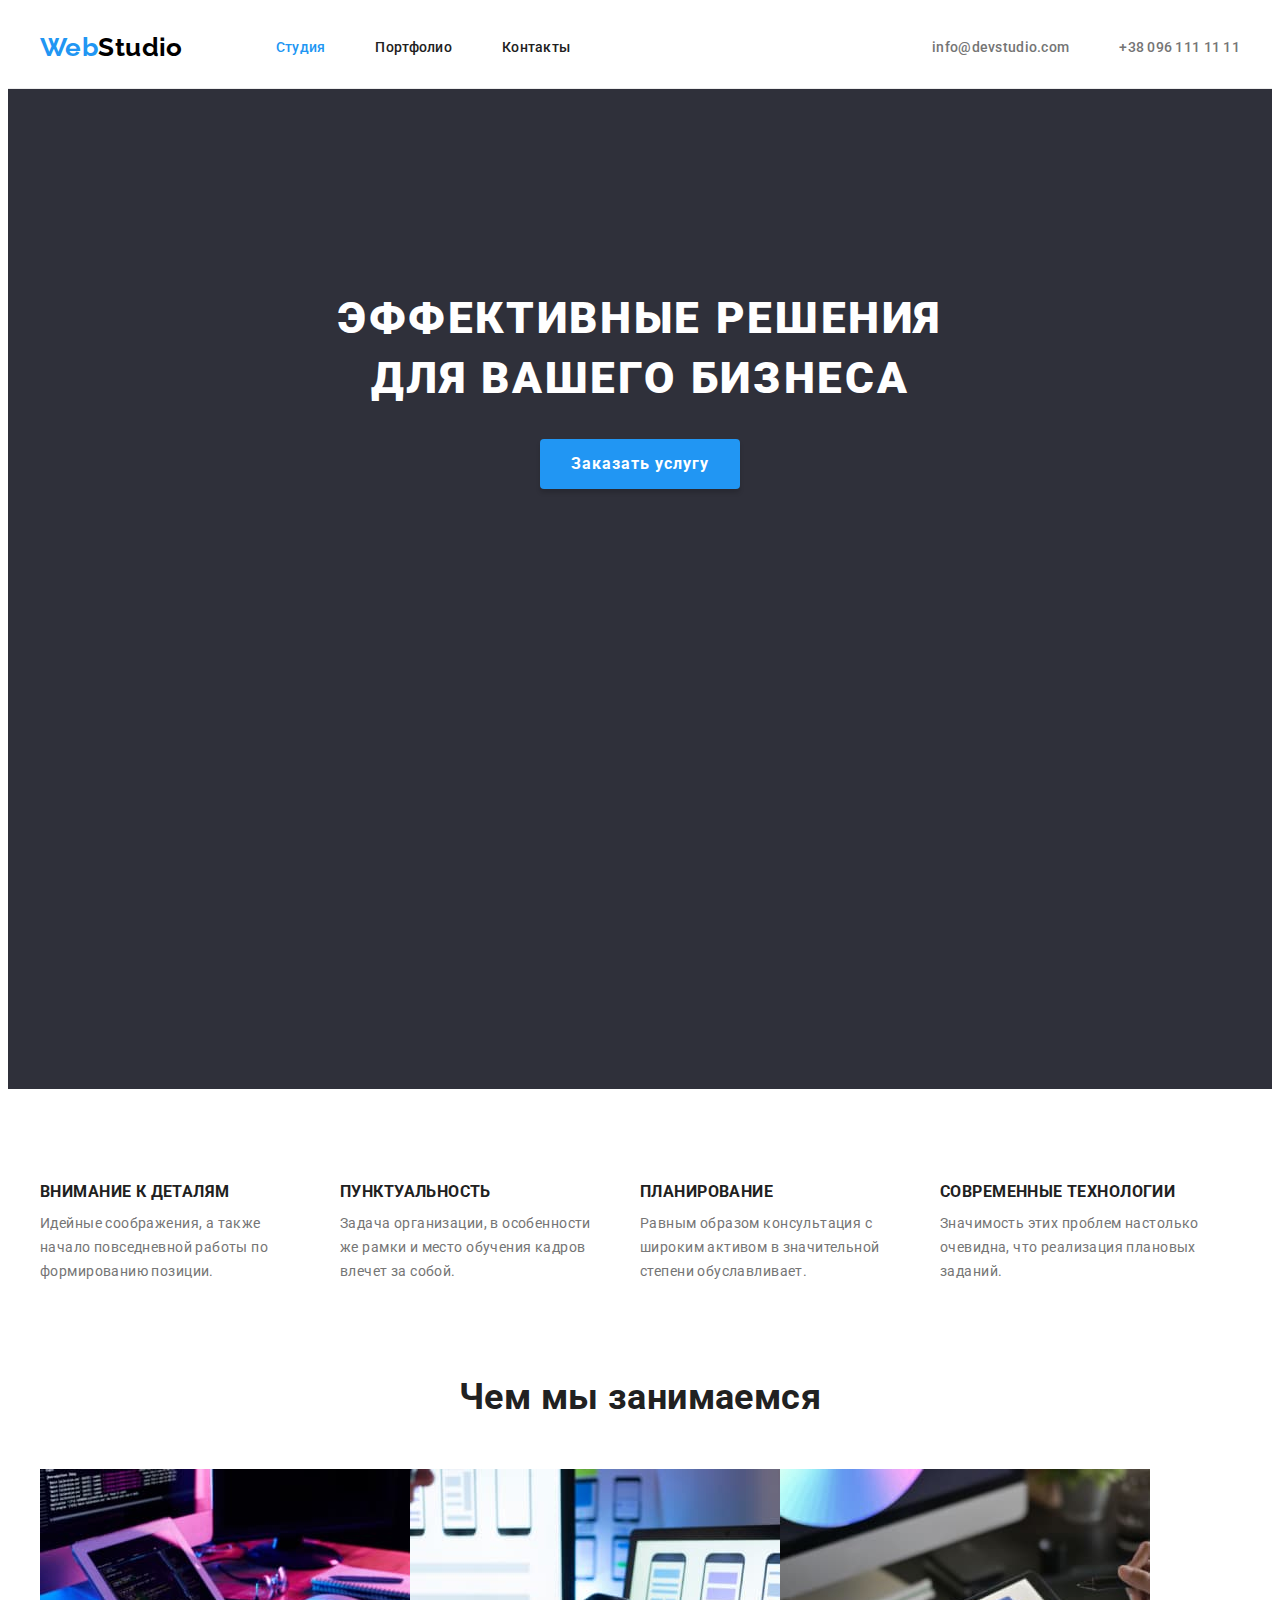
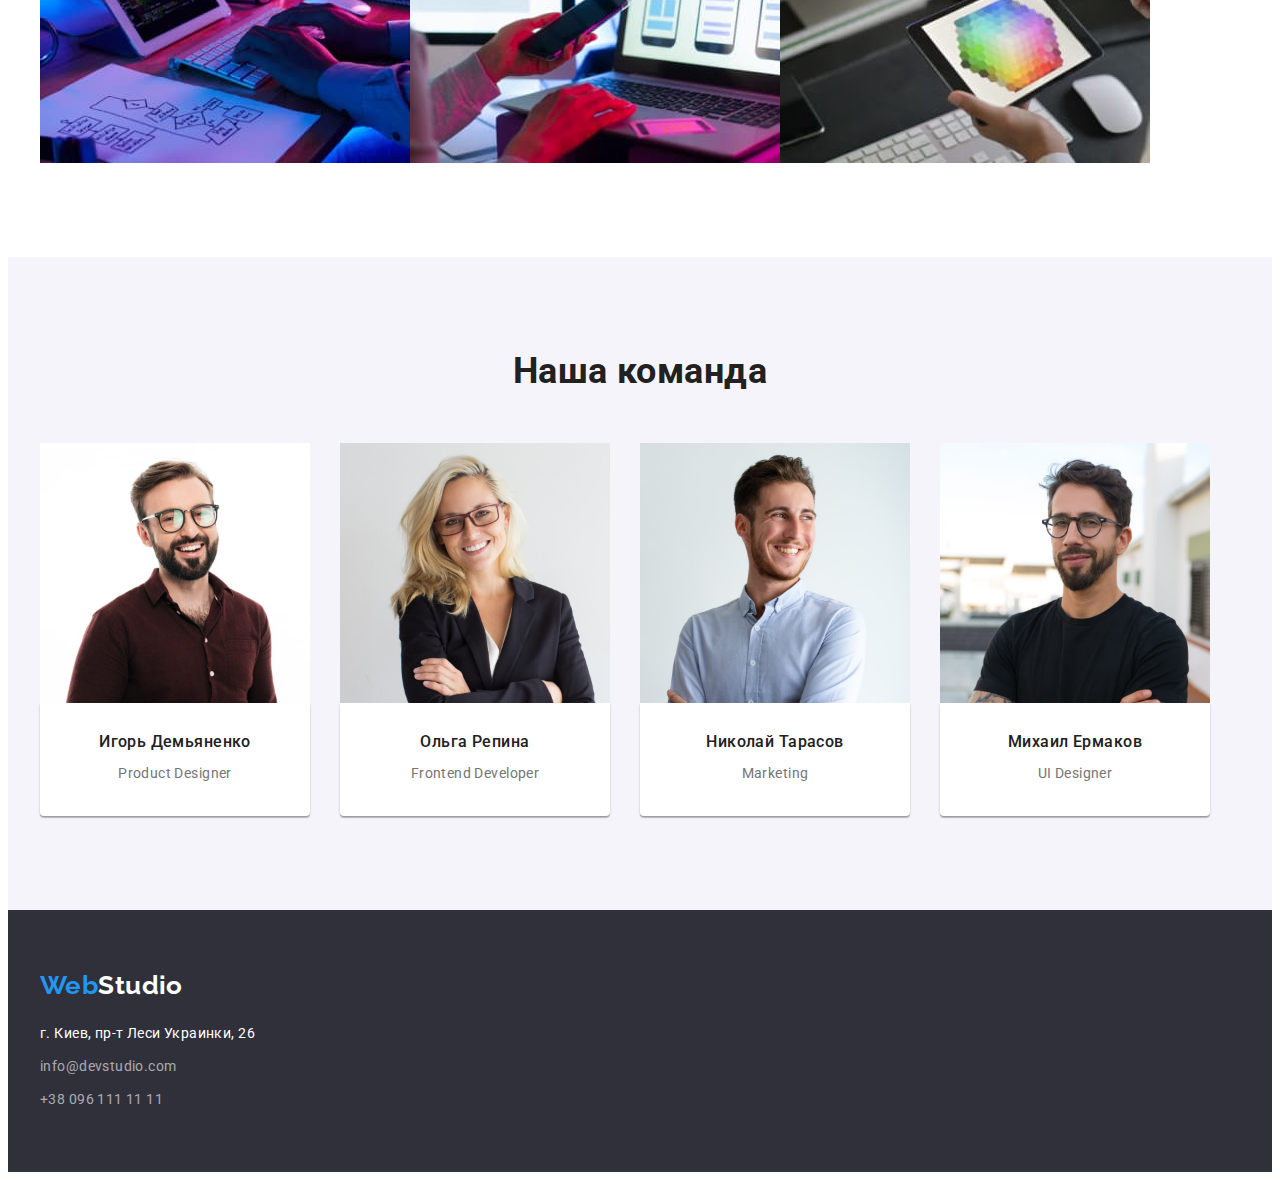
==== commit bc0f6c14: "Внес поправки после проверки ментора" ====
--- a/index.html
+++ b/index.html
@@ -27,13 +27,13 @@
       <div class="container main-nav">
         <nav class="left-nav">
           <a class="logo link" href="./index.html">Web<span class="logo-dark">Studio</span></a>
-          <ul class="site-nav list">
+          <ul class="site-nav">
             <li class="item"><a class="link current" href="./index.html">Студия</a></li>
             <li class="item"><a class="link" href="./portfolio.html">Портфолио</a></li>
             <li class="item"><a class="link" href="/">Контакты</a></li>
           </ul>
         </nav>
-        <ul class="contacts-nav list">
+        <ul class="contacts-nav">
           <li class="item">
             <a class="link" href="mailto:info@devstudio.com">info@devstudio.com</a>
           </li>
@@ -44,15 +44,16 @@
     <main>
       <!-- hero -->
       <section class="hero">
-        <!-- <div class="container"> -->
-        <h1 class="hero-title">Эффективные решения для вашего бизнеса</h1>
-        <button class="hero-button" type="button">Заказать услугу</button>
+        <div class="container">
+          <h1 class="hero-title">Эффективные решения для вашего бизнеса</h1>
+          <button class="hero-button" type="button">Заказать услугу</button>
+        </div>
       </section>
       <!-- Наши преимущества -->
       <section class="section">
         <div class="container">
           <h2 class="section-title visually-hidden">Наши преимущества</h2>
-          <ul class="features list">
+          <ul class="features">
             <li class="features-item">
               <h3 class="features-title">Внимание к деталям</h3>
               <p>
@@ -79,58 +80,53 @@
         </div>
       </section>
       <!-- Чем мы занимаемся -->
-      <section class="section">
+      <section class="section work-section">
         <div class="container">
           <h2 class="section-title">Чем мы занимаемся</h2>
-          <ul class="section-img list">
-            <li class="section-item">
-              <img
-                class="picture"
-                src="./images/box1.jpg"
-                alt="Работа за компьютером"
-                width="370"
-              />
+          <ul class="work-img">
+            <li class="work-item">
+              <img src="./images/box1.jpg" alt="Работа за компьютером" width="370" />
             </li>
-            <li class="section-item">
-              <img class="picture" src="./images/box2.jpg" alt="Работа с телефоном" width="370" />
+            <li class="work-item">
+              <img src="./images/box2.jpg" alt="Работа с телефоном" width="370" />
             </li>
-            <li class="section-item">
-              <img class="picture" src="./images/box3.jpg" alt="Работа с планшетом" width="370" />
+            <li class="work-item">
+              <img src="./images/box3.jpg" alt="Работа с планшетом" width="370" />
             </li>
           </ul>
         </div>
       </section>
       <!-- Наша команда -->
-      <section class="section-team">
+      <section class="section section-team">
         <div class="container">
-          <h2 class="section-title subject">Наша команда</h2>
-          <ul class="section-desc list">
-            <li class="item">
-              <img class="picture" src="./images/ihor.jpg" alt="Игорь Демьяненко" width="270" />
-              <div class="team-desc">
-                <h3 class="section-header">Игорь Демьяненко</h3>
-                <p class="text" lang="en">Product Designer</p>
+          <h2 class="section-title">Наша команда</h2>
+          <ul class="team-desc">
+            <li class="team-item">
+              <img src="./images/ihor.jpg" alt="Игорь Демьяненко" width="270" />
+              <div class="team-tumb">
+                <h3 class="team-header">Игорь Демьяненко</h3>
+                <p class="team-text" lang="en">Product Designer</p>
               </div>
             </li>
-            <li class="item">
-              <img class="picture" src="./images/olha.jpg" alt="Ольга Репина" width="270" />
-              <div class="team-desc">
-                <h3 class="section-header">Ольга Репина</h3>
-                <p class="text" lang="en">Frontend Developer</p>
+            <li class="team-item">
+              <img src="./images/olha.jpg" alt="Ольга Репина" width="270" />
+              <div class="team-tumb">
+                <h3 class="team-header">Ольга Репина</h3>
+                <p class="team-text" lang="en">Frontend Developer</p>
               </div>
             </li>
-            <li class="item">
-              <img class="picture" src="./images/nikolai.jpg" alt="Николай Тарасов" width="270" />
-              <div class="team-desc">
-                <h3 class="section-header">Николай Тарасов</h3>
-                <p class="text" lang="en">Marketing</p>
+            <li class="team-item">
+              <img src="./images/nikolai.jpg" alt="Николай Тарасов" width="270" />
+              <div class="team-tumb">
+                <h3 class="team-header">Николай Тарасов</h3>
+                <p class="team-text" lang="en">Marketing</p>
               </div>
             </li>
-            <li class="item">
-              <img class="picture" src="./images/mihail.jpg" alt="Михаил Ермаков" width="270" />
-              <div class="team-desc">
-                <h3 class="section-header">Михаил Ермаков</h3>
-                <p class="text" lang="en">UI Designer</p>
+            <li class="team-item">
+              <img src="./images/mihail.jpg" alt="Михаил Ермаков" width="270" />
+              <div class="team-tumb">
+                <h3 class="team-header">Михаил Ермаков</h3>
+                <p class="team-text" lang="en">UI Designer</p>
               </div>
             </li>
           </ul>
@@ -138,23 +134,21 @@
       </section>
     </main>
     <!-- footer -->
-    <footer>
-      <section class="footer">
-        <div class="container">
-          <a class="logo link" href="./index.html">Web<span class="logo-white">Studio</span></a>
-          <address class="adress">
-            <ul class="adress-info list">
-              <li class="item">
-                <a class="link adress-link" href="#">г. Киев, пр-т Леси Украинки, 26</a>
-              </li>
-              <li class="item">
-                <a class="link" href="mailto:info@devstudio.com">info@devstudio.com</a>
-              </li>
-              <li class="item"><a class="link" href="tel:+380961111111">+38 096 111 11 11</a></li>
-            </ul>
-          </address>
-        </div>
-      </section>
+    <footer class="footer">
+      <div class="container">
+        <a class="logo link" href="./index.html">Web<span class="logo-white">Studio</span></a>
+        <address class="adress">
+          <ul class="adress-info">
+            <li class="item">
+              <a class="link adress-link" href="#">г. Киев, пр-т Леси Украинки, 26</a>
+            </li>
+            <li class="item">
+              <a class="link" href="mailto:info@devstudio.com">info@devstudio.com</a>
+            </li>
+            <li class="item"><a class="link" href="tel:+380961111111">+38 096 111 11 11</a></li>
+          </ul>
+        </address>
+      </div>
     </footer>
   </body>
 </html>
--- a/css/style.css
+++ b/css/style.css
@@ -24,22 +24,30 @@
 .link {
   text-decoration: none;
 }
-.list {
+ul {
   list-style-type: none;
   padding: 0;
   margin: 0;
+}
+img {
+  display: block;
+  max-width: 100%;
+  height: auto;
 }
 .container {
   width: 1200px;
   padding: 0 15px;
   margin: 0 auto;
+}
+.section {
+  padding: 94px 0;
 }
 /* header */
 .page-header {
   border-bottom-width: 1px;
   border-bottom-style: solid;
   border-bottom-color: #ececec;
-  min-height: 80px;
+  height: 80px;
 }
 .main-nav {
   display: flex;
@@ -49,8 +57,8 @@
   display: flex;
 }
 .logo {
-  margin-top: 24px;
-  margin-bottom: 25px;
+  padding-top: 24px;
+  padding-bottom: 25px;
   font-family: Raleway;
   font-weight: 700;
   font-size: 26px;
@@ -103,8 +111,7 @@
 }
 /* Studio */ /* hero */
 .hero {
-  margin-bottom: 94px;
-  padding: 200px 0 280px;
+  padding: 200px 0;
   margin-left: auto;
   margin-right: auto;
   text-align: center;
@@ -139,6 +146,10 @@
   border-color: transparent;
 }
 /* main */
+.work-section {
+  padding-top: 0;
+}
+
 .section-title {
   margin-bottom: 50px;
   text-align: center;
@@ -156,7 +167,6 @@
 }
 .features {
   display: flex;
-  margin-bottom: 94px;
 }
 .features-item {
   width: 270px;
@@ -171,48 +181,35 @@
   text-transform: uppercase;
   color: var(--text-color-sec);
 }
-.section-img {
-  display: flex;
-  margin-bottom: 94px;
-}
-.section-item:not(:last-child) {
+.work-img {
+  display: flex;
+}
+.team-item:not(:last-child) {
   margin-right: 30px;
 }
-.picture {
-  display: block;
-}
-.team-desc {
+.team-tumb {
   padding: 30px 0;
-}
-.section-team {
-  min-height: 648px;
-  margin-left: auto;
-  margin-right: auto;
-  background-color: var(--secbgc);
-}
-.subject {
-  padding-top: 94px;
-  padding-bottom: 50px;
-  margin-bottom: 0px;
-}
-.section-desc {
-  display: flex;
-  text-align: center;
-}
-.section-desc .item {
   background: #ffffff;
   box-shadow: 0px 1px 3px rgba(0, 0, 0, 0.12), 0px 1px 1px rgba(0, 0, 0, 0.14),
     0px 2px 1px rgba(0, 0, 0, 0.2);
   border-radius: 0px 0px 4px 4px;
 }
-
-.section-desc .item:not(:last-child) {
+.section-team {
+  background-color: var(--secbgc);
+}
+
+.team-desc {
+  display: flex;
+  text-align: center;
+}
+
+.team-desc .item:not(:last-child) {
   margin-right: 30px;
 }
-.section-desc .text {
-  padding-top: 10px;
-}
-.section-header {
+.team-text {
+  margin-top: 10px;
+}
+.team-header {
   font-weight: 500;
   font-size: 16px;
   line-height: 1.18;
@@ -249,8 +246,7 @@
 .filter {
   display: flex;
   justify-content: center;
-  margin-top: 94px;
-  margin-bottom: 34px;
+  margin-bottom: 50px;
 }
 
 .filter-item:not(:last-child) {
@@ -277,38 +273,38 @@
   border-radius: 4px;
   border-color: transparent;
 }
-.section-items {
+.gallery-items {
   display: flex;
   flex-wrap: wrap;
-  margin-bottom: 94px;
-}
-.section-items .subtitle {
+}
+.gallery-subtitle {
   font-weight: 700;
   font-size: 18px;
   line-height: 2;
   letter-spacing: 0.06em;
   color: var(--text-color-sec);
 }
-.section-items .text {
+.gallery-text {
   font-size: 16px;
   line-height: 1.87;
 }
-.section-item {
+.gallery-item {
   margin-bottom: 30px;
   margin-right: 30px;
 }
-.examples {
-  padding: 20px 24px;
-}
-.section-items .section-item {
+.gallery-examples {
   background-color: #ffffff;
   border-bottom-width: 1px;
-  border-bottom-style: solid;
-  border-bottom-color: #eeeeee;
-}
-.section-item:nth-child(3n) {
+  border-left-width: 1px;
+  border-right-width: 1px;
+  border-style: solid;
+  border-color: #eeeeee;
+  padding: 20px 24px;
+}
+
+.gallery-items .gallery-item:nth-child(3n) {
   margin-right: 0;
 }
-.section-item:nth-last-child(-n + 3) {
+.gallery-items .gallery-item:nth-last-child(-n + 3) {
   margin-bottom: 0px;
 }
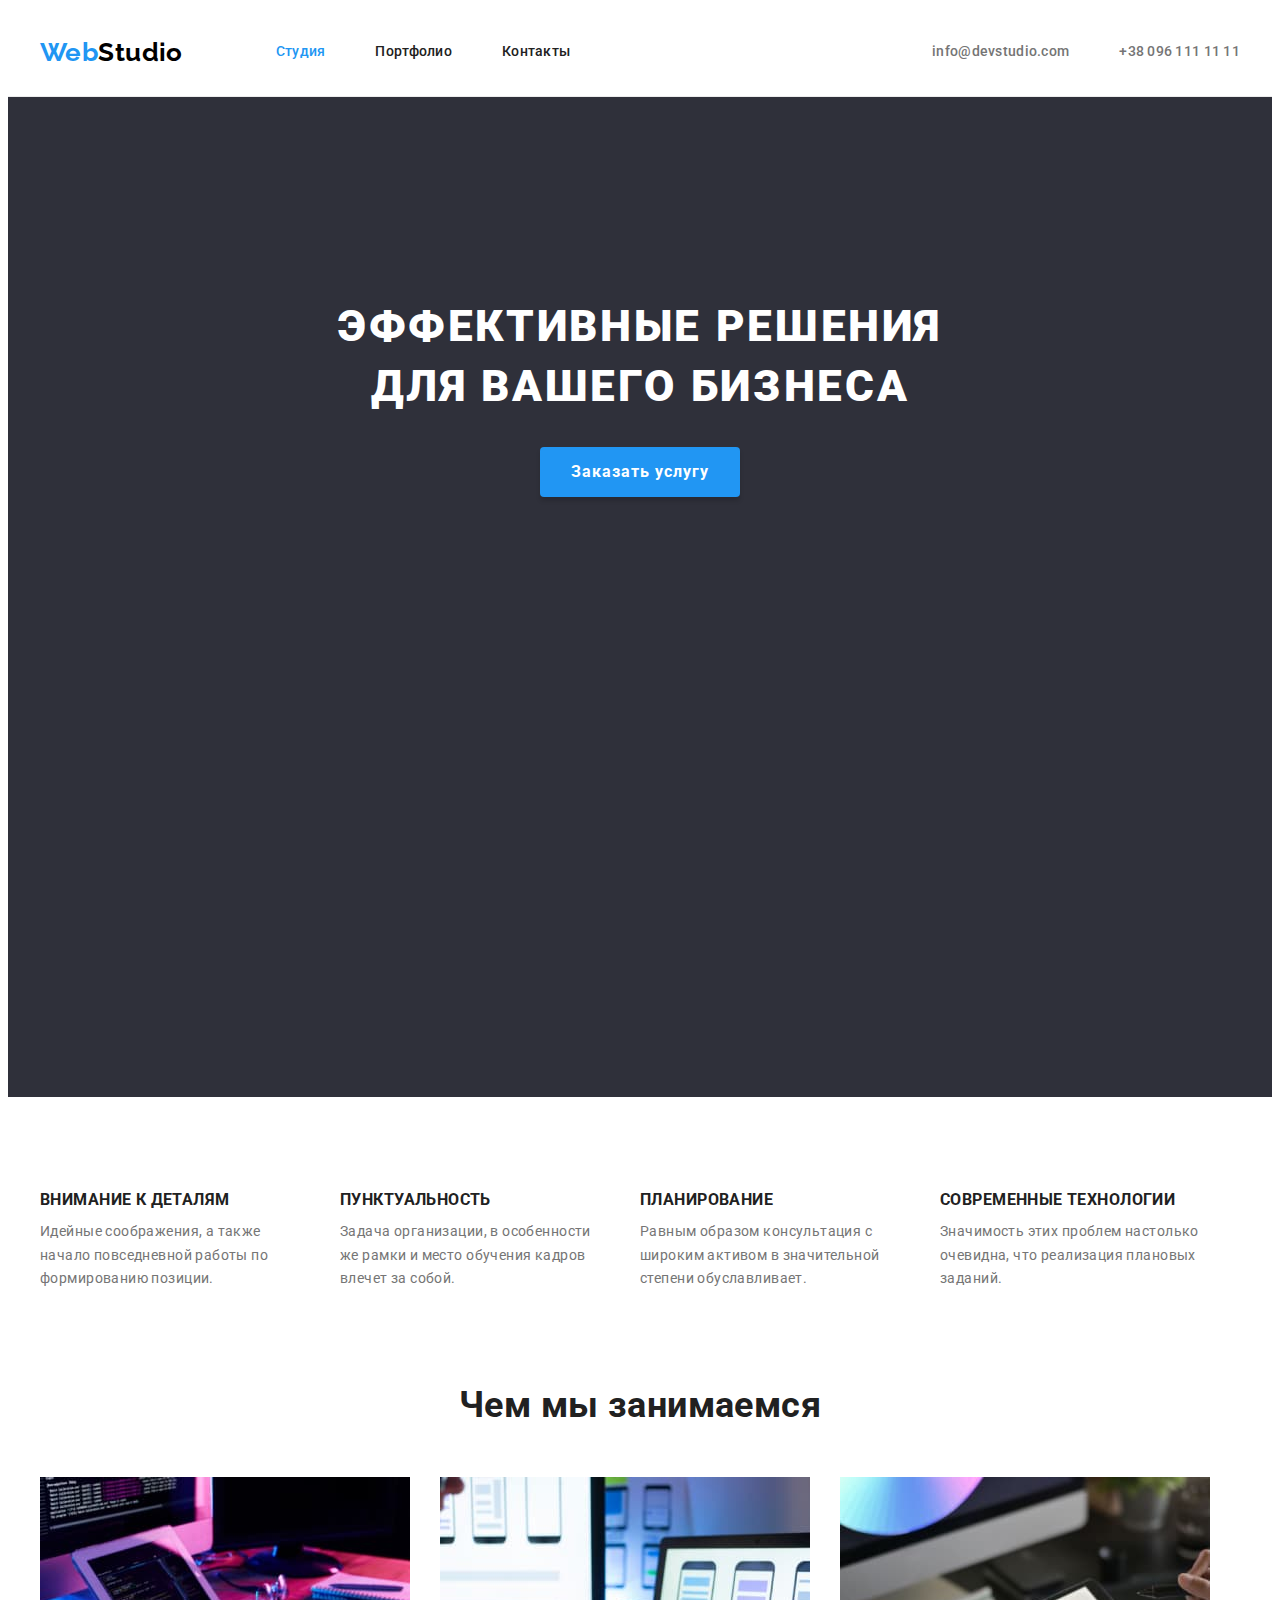
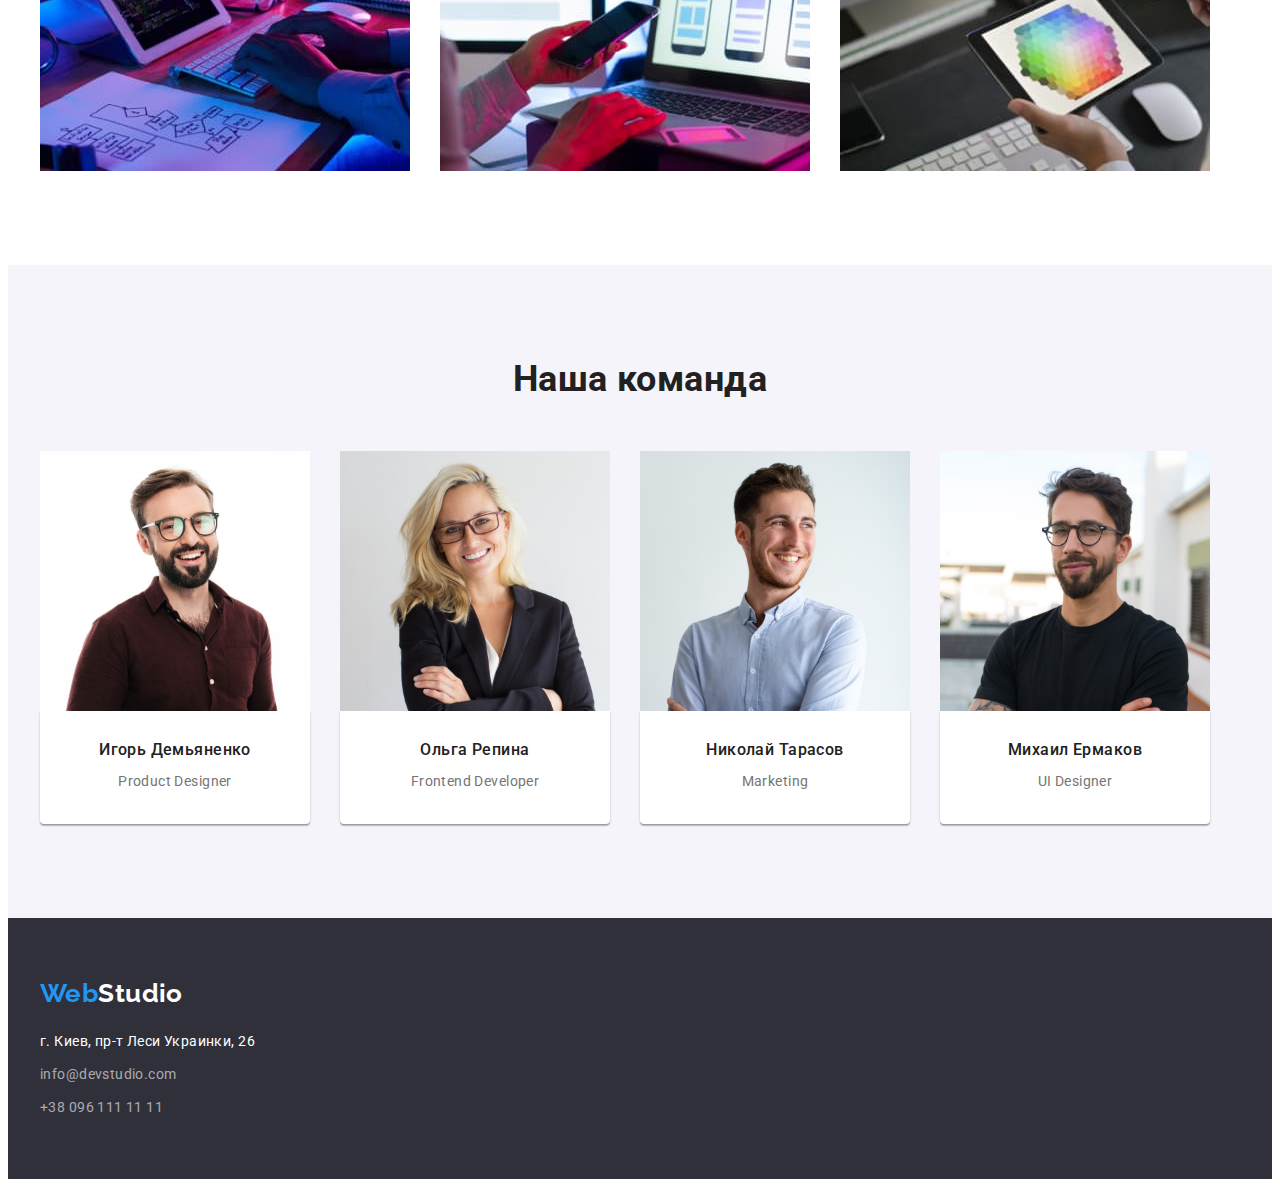
==== commit dcfbfd4c: "Внес правки. переименовал классы" ====
--- a/index.html
+++ b/index.html
@@ -25,19 +25,25 @@
     <!-- header -->
     <header class="page-header">
       <div class="container main-nav">
+        <a class="logo" href="./index.html">Web<span class="logo-dark">Studio</span></a>
         <nav class="left-nav">
-          <a class="logo link" href="./index.html">Web<span class="logo-dark">Studio</span></a>
           <ul class="site-nav">
-            <li class="item"><a class="link current" href="./index.html">Студия</a></li>
-            <li class="item"><a class="link" href="./portfolio.html">Портфолио</a></li>
-            <li class="item"><a class="link" href="/">Контакты</a></li>
+            <li class="site-nav-item">
+              <a class="site-nav-link current" href="./index.html">Студия</a>
+            </li>
+            <li class="site-nav-item">
+              <a class="site-nav-link" href="./portfolio.html">Портфолио</a>
+            </li>
+            <li class="site-nav-item"><a class="site-nav-link" href="/">Контакты</a></li>
           </ul>
         </nav>
         <ul class="contacts-nav">
-          <li class="item">
-            <a class="link" href="mailto:info@devstudio.com">info@devstudio.com</a>
+          <li class="contacts-nav-item">
+            <a class="contacts-nav-link" href="mailto:info@devstudio.com">info@devstudio.com</a>
           </li>
-          <li class="item"><a class="link" href="tel:+380961111111">+38 096 111 11 11</a></li>
+          <li class="contacts-nav-item">
+            <a class="contacts-nav-link" href="tel:+380961111111">+38 096 111 11 11</a>
+          </li>
         </ul>
       </div>
     </header>
@@ -136,16 +142,18 @@
     <!-- footer -->
     <footer class="footer">
       <div class="container">
-        <a class="logo link" href="./index.html">Web<span class="logo-white">Studio</span></a>
+        <a class="logo" href="./index.html">Web<span class="logo-white">Studio</span></a>
         <address class="adress">
           <ul class="adress-info">
-            <li class="item">
-              <a class="link adress-link" href="#">г. Киев, пр-т Леси Украинки, 26</a>
+            <li class="adress-info-item">
+              <a class="adress-link" href="#">г. Киев, пр-т Леси Украинки, 26</a>
             </li>
-            <li class="item">
-              <a class="link" href="mailto:info@devstudio.com">info@devstudio.com</a>
+            <li class="adress-info-item">
+              <a class="adress-info-link" href="mailto:info@devstudio.com">info@devstudio.com</a>
             </li>
-            <li class="item"><a class="link" href="tel:+380961111111">+38 096 111 11 11</a></li>
+            <li class="adress-info-item">
+              <a class="adress-info-link" href="tel:+380961111111">+38 096 111 11 11</a>
+            </li>
           </ul>
         </address>
       </div>
--- a/css/style.css
+++ b/css/style.css
@@ -21,7 +21,7 @@
   margin-top: 0;
   margin-bottom: 0;
 }
-.link {
+a {
   text-decoration: none;
 }
 ul {
@@ -47,18 +47,15 @@
   border-bottom-width: 1px;
   border-bottom-style: solid;
   border-bottom-color: #ececec;
-  height: 80px;
 }
 .main-nav {
   display: flex;
   align-items: center;
 }
 .left-nav {
-  display: flex;
+  margin-left: 93px;
 }
 .logo {
-  padding-top: 24px;
-  padding-bottom: 25px;
   font-family: Raleway;
   font-weight: 700;
   font-size: 26px;
@@ -73,43 +70,47 @@
 }
 .site-nav {
   display: flex;
-  align-items: center;
-  margin-left: 93px;
-}
-.site-nav .item:not(:last-child) {
+}
+.site-nav-item {
+  margin-top: 32px;
+  margin-bottom: 32px;
+}
+.site-nav-item:not(:last-child) {
   margin-right: 50px;
 }
 .site-nav .link:hover,
 .site-nav .link:focus {
   color: var(--text-color-logo);
 }
-.site-nav .link.current {
-  color: var(--text-color-logo);
-}
-.site-nav .link {
+.site-nav .current {
+  color: var(--text-color-logo);
+}
+.site-nav-link {
   font-weight: 500;
   line-height: 1.14;
   letter-spacing: 0.02em;
   color: var(--text-color-sec);
 }
 .contacts-nav {
+  justify-content: center;
   display: flex;
   margin-left: auto;
 }
-.contacts-nav .item:not(:last-child) {
+.contacts-nav-item:not(:last-child) {
   margin-right: 50px;
 }
-.contacts-nav .link {
+.contacts-nav-link {
   font-weight: 500;
   line-height: 1.14;
   letter-spacing: 0.02em;
   color: var(--text-color-main);
 }
-.contacts-nav .link:focus,
-.contacts-nav .link:hover {
-  color: var(--text-color-logo);
-}
-/* Studio */ /* hero */
+.contacts-nav-link:focus,
+.contacts-nav-link:hover {
+  color: var(--text-color-logo);
+}
+/* Studio-main */
+/* hero */
 .hero {
   padding: 200px 0;
   margin-left: auto;
@@ -145,11 +146,7 @@
   border-radius: 4px;
   border-color: transparent;
 }
-/* main */
-.work-section {
-  padding-top: 0;
-}
-
+/* Наши преимущества */
 .section-title {
   margin-bottom: 50px;
   text-align: center;
@@ -181,12 +178,31 @@
   text-transform: uppercase;
   color: var(--text-color-sec);
 }
+/* Чем мы занимаемся */
+.work-section {
+  padding-top: 0;
+}
+
 .work-img {
   display: flex;
 }
+
+.work-item:not(:last-child) {
+  margin-right: 30px;
+}
+/* Наша команда */
+.section-team {
+  background-color: var(--secbgc);
+}
+.team-desc {
+  display: flex;
+  text-align: center;
+}
+
 .team-item:not(:last-child) {
   margin-right: 30px;
 }
+
 .team-tumb {
   padding: 30px 0;
   background: #ffffff;
@@ -194,28 +210,15 @@
     0px 2px 1px rgba(0, 0, 0, 0.2);
   border-radius: 0px 0px 4px 4px;
 }
-.section-team {
-  background-color: var(--secbgc);
-}
-
-.team-desc {
-  display: flex;
-  text-align: center;
-}
-
-.team-desc .item:not(:last-child) {
-  margin-right: 30px;
-}
-.team-text {
-  margin-top: 10px;
-}
 .team-header {
   font-weight: 500;
   font-size: 16px;
   line-height: 1.18;
   color: var(--text-color-sec);
 }
-
+.team-text {
+  margin-top: 10px;
+}
 /* footer */
 .footer {
   padding: 60px 0;
@@ -226,17 +229,17 @@
   margin-top: 20px;
 }
 
-.adress-info .link {
+.adress-info-link {
   color: rgba(255, 255, 255, 0.6);
 }
-.link.adress-link {
-  color: var(--text-color-white);
-}
-.adress-info .link:focus,
-.adress-info .link:hover {
-  color: var(--text-color-logo);
-}
-.adress-info .item:not(:last-child) {
+.adress-link {
+  color: var(--text-color-white);
+}
+.adress-info-link:focus,
+.adress-info-link:hover {
+  color: var(--text-color-logo);
+}
+.adress-info-item:not(:last-child) {
   margin-bottom: 9px;
 }
 
@@ -302,9 +305,9 @@
   padding: 20px 24px;
 }
 
-.gallery-items .gallery-item:nth-child(3n) {
+.gallery-item:nth-child(3n) {
   margin-right: 0;
 }
-.gallery-items .gallery-item:nth-last-child(-n + 3) {
+.gallery-item:nth-last-child(-n + 3) {
   margin-bottom: 0px;
 }
